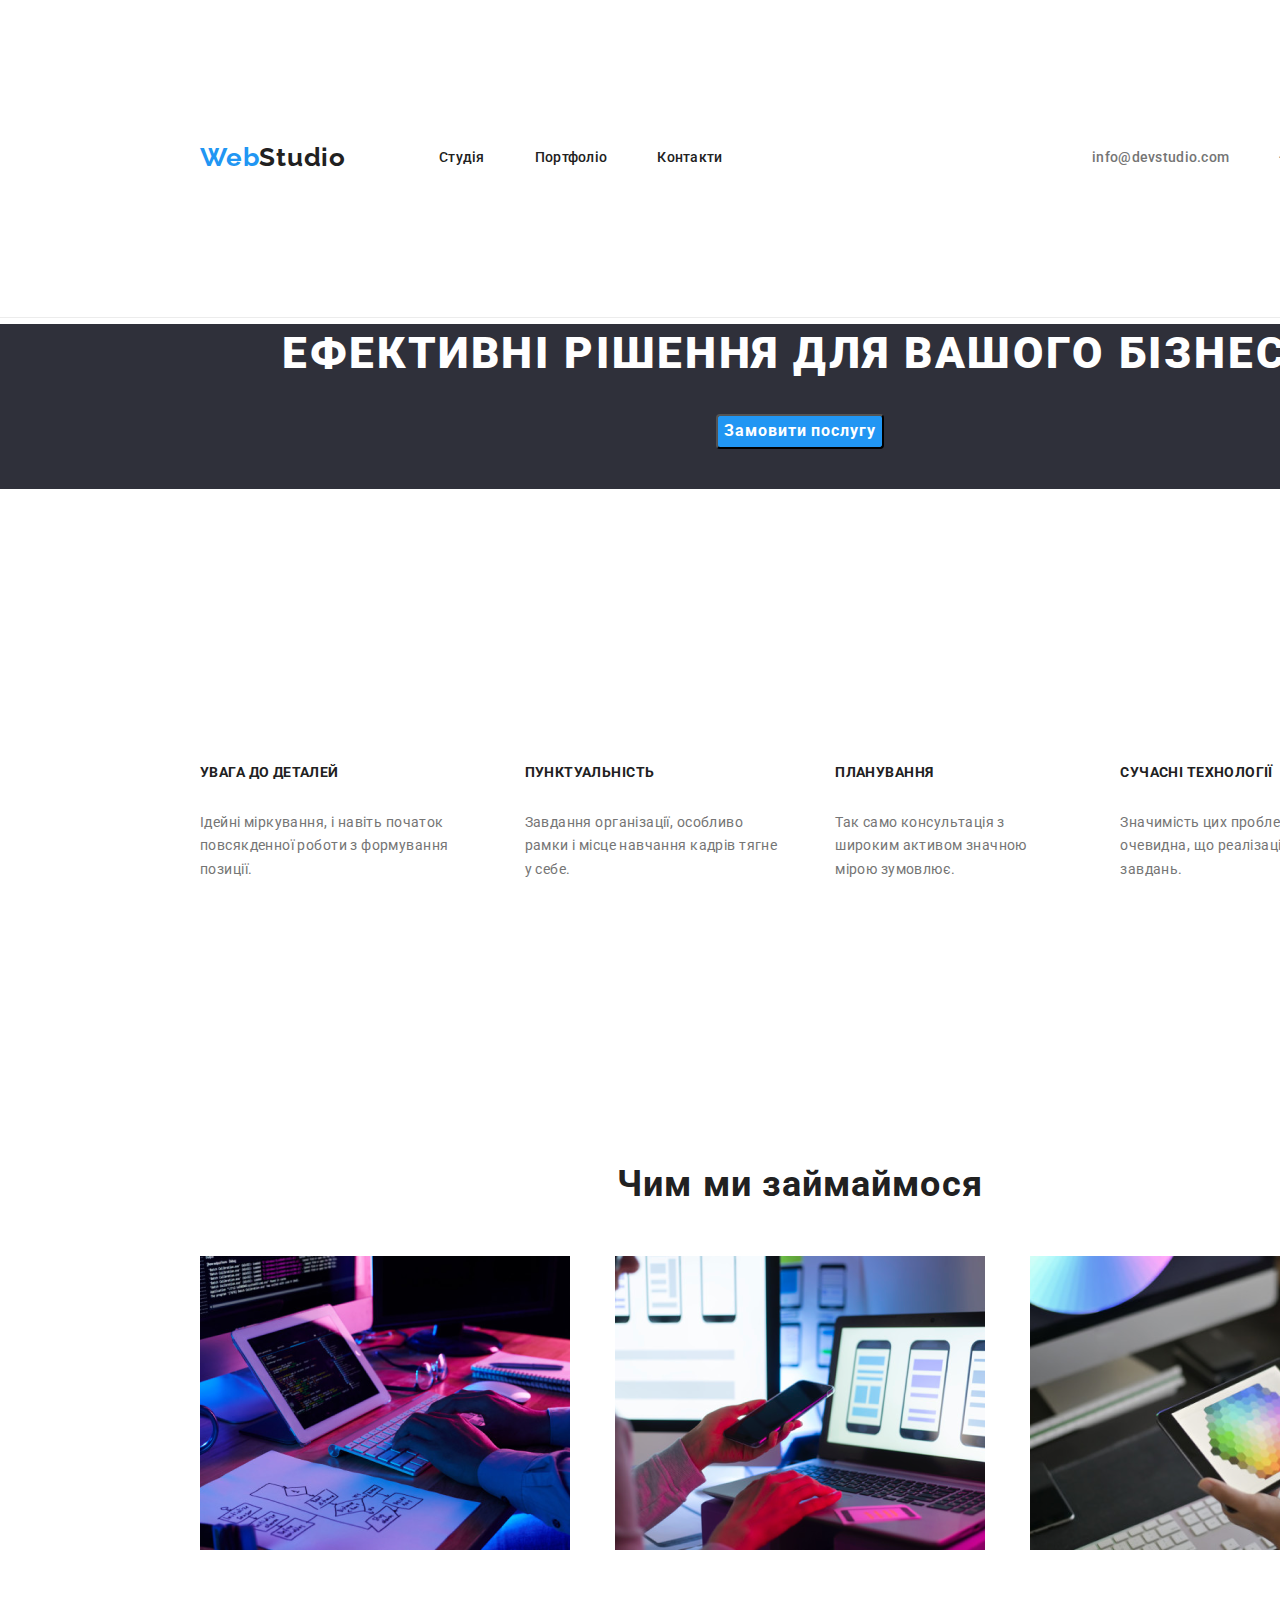
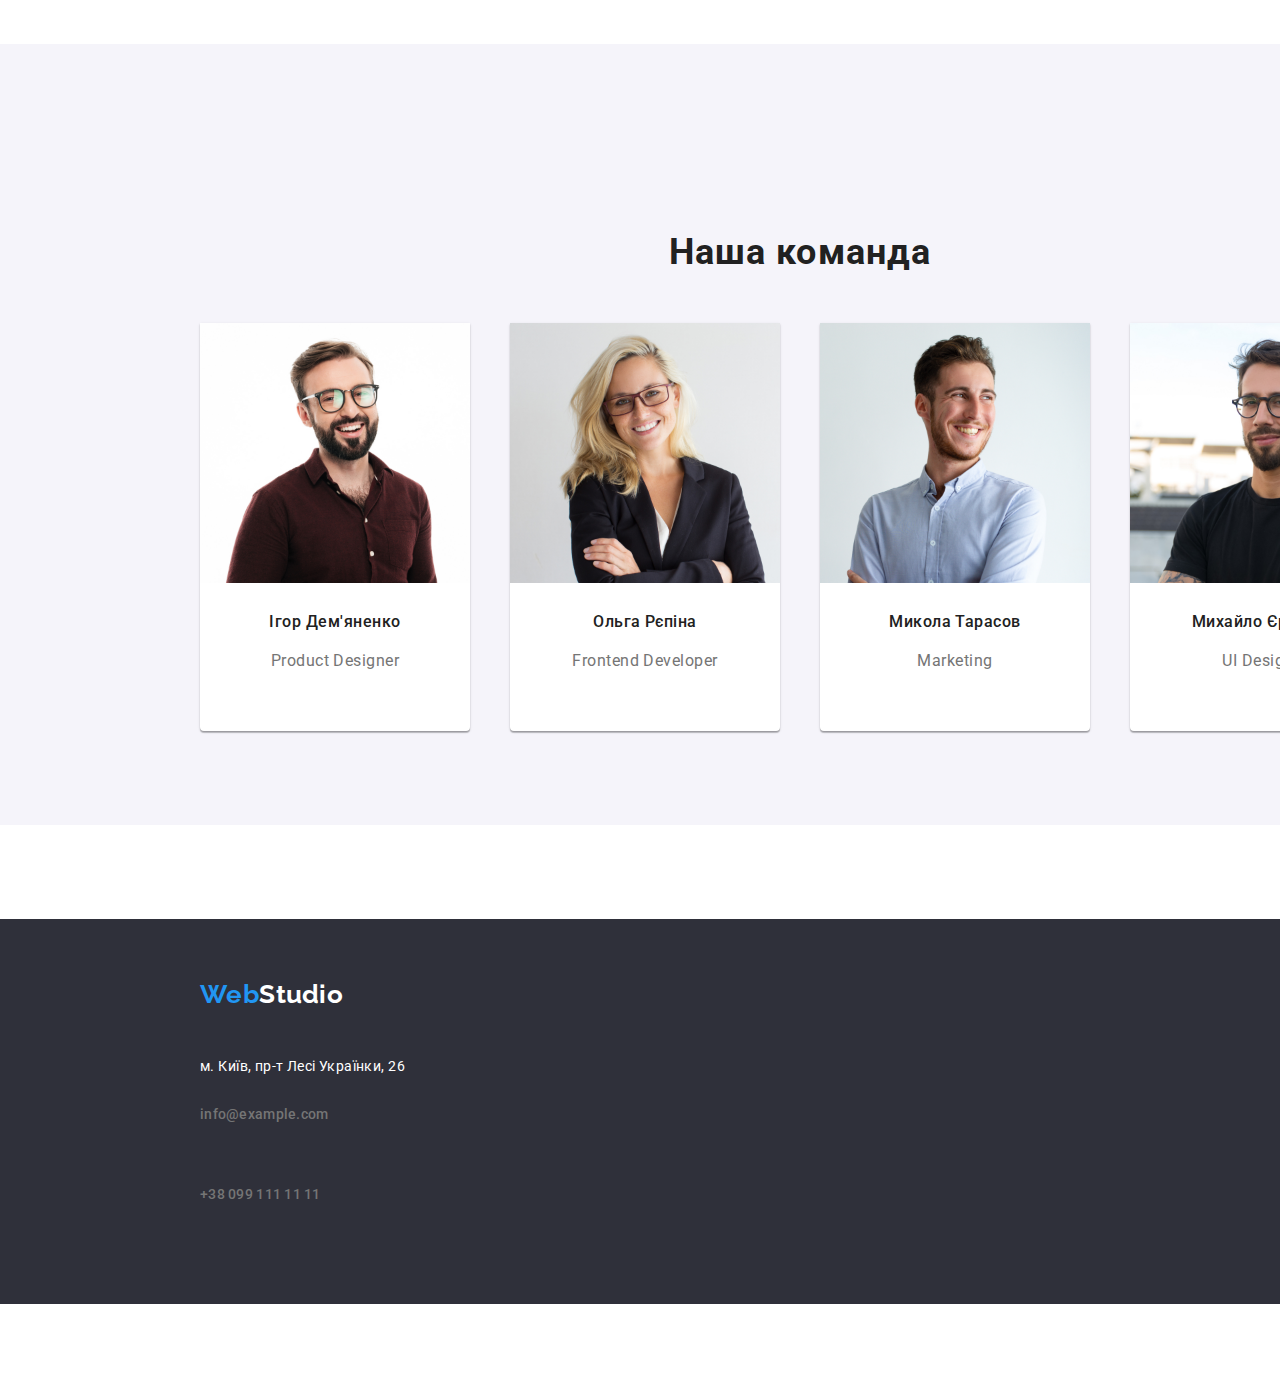
==== index.html @ 3d945867 "hw-3" ====
<!DOCTYPE html>
<html lang="uk">
<head>
    <meta charset="UTF-8">
    <meta http-equiv="X-UA-Compatible" content="IE=edge">
    <meta name="viewport" content="width=device-width, initial-scale=1.0">
    <title>WebStudio</title>
    <link rel="preconnect" href="https://fonts.googleapis.com">
    <link rel="preconnect" href="https://fonts.gstatic.com" crossorigin>
    <link href="https://fonts.googleapis.com/css2?family=Raleway:wght@700&family=Roboto:wght@400;500;700;900&display=swap"
        rel="stylesheet">
        <link rel="stylesheet" href="https://cdn.jsdelivr.net/npm/modern-normalize@1.1.0/modern-normalize.min.css">
    <link rel="stylesheet" href="./styles/styles.css" />
</head>
<body>
    <!--header-->
    <header class="page-header">
        <div class="container page-header-container">
            <nav class="header-nav">
                <a class="logo link" href="./index.html"><span class="logo-web">Web</span><span class="logo-studio">Studio</span></a>
                <ul class="menu list">
                    <li class="menu-item">
                        <a class="menu-link link" href="./index.html">Студія</a>
                    </li>
                    <li class="menu-item">
                        <a class="menu-link link" href="./portfolio.html">Портфоліо</a>
                    </li>
                    <li class="menu-item">
                        <a class="menu-link link" href="#">Контакти</a>
                    </li>
                </ul>
            </nav>
                <div>
                    <ul class="menu list">
                        <li class="menu-item">
                            <a class="contact-mail menu-link link" href="mailto:info@devstudio.com">info@devstudio.com</a>
                        </li>
                        <li class="menu-item">
                            <a class="contact-number menu-link link" href="tel+380961111111">+38 096 111 11 11</a>
                        </li>
                    </ul>
                </div>
        </div>   
    </header> 
    <!--main-->
    <main>
        <!--Замовити послугу-->
        <section class="hero">
            <h1 class="hero-title">
                Ефективні рішення для вашого бізнесу
            </h1>
            <button class="modal-open-btn" type="button">Замовити послугу</button>
        </section>
    <!--Особливості-->
    <section class="section">
        <div class="container">
            <ul class="menu list">
            <li class="menu-item">
                <h2 class="section-title">УВАГА ДО ДЕТАЛЕЙ</h2>
                <p class="paragraph">Ідейні міркування, і навіть початок повсякденної роботи з формування позиції.</p>
            </li>
            <li class="menu-item">
                <h2 class="section-title">ПУНКТУАЛЬНІСТЬ</h2>
                <p class="paragraph">Завдання організації, особливо рамки і місце навчання кадрів тягне у себе.</p>
            </li>
            <li class="menu-item">
                <h2 class="section-title">ПЛАНУВАННЯ</h2>
                <p class="paragraph">Так само консультація з широким активом значною мірою зумовлює.</p>
            </li>
            <li class="menu-item">
                <h2 class="section-title">СУЧАСНІ ТЕХНОЛОГІЇ</h2>
                <p class="paragraph">Значимість цих проблем настільки очевидна, що реалізація планових завдань.</p>
            </li>
        </ul>
    </div>
    </section>
    <!--Чим ми займаймося-->
    <section class="section">
        <div class="container main-container">
            <h3 class="section-title-item">Чим ми займаймося</h3>
        <ul class="menu list image-list">
            <li class="menu-item"><img src="./images/box_1.png" alt="photo1" width="370"></li>
            <li class="menu-item"><img src="./images/box_2.png" alt="photo2" width="370"></li>
            <li class="menu-item"><img src="./images/box_3.png" alt="photo3" width="370"></li>
        </ul>
        </div>
    </section>
    <!--Наша команда-->
    <section class="section employees">
        <div class="container main-container ">
            <h3 class="section-title-item">Наша команда</h3>
            <ul class="menu list workers-list">
                <li class="menu-item">
                    <div class="card" width="270" height="368">
                        <img src="./images/img.jpg" alt="Ігор Дем'яненко" width="270">
                        <h4 class="main-title">Ігор Дем'яненко</h4>
                        <p class="paragraph-title">Product Designer</p>
                    </div>
                    
                </li>
                <li class="menu-item">
                    <div class="card" width="270" height="368">
                        <img src="./images/img-2.jpg" alt="Ольга Рєпіна" width="270">
                    <h4 class="main-title">Ольга Рєпіна</h4>
                    <p class="paragraph-title">Frontend Developer</p>
                    </div>
                </li>
                <li class="menu-item">
                    <div class="card" width="270" height="368">
                        <img src="./images/img-3.jpg" alt="Микола Тарасов" width="270">
                        <h4 class="main-title">Микола Тарасов</h4>
                        <p class="paragraph-title">Marketing</p>
                    </div>
                </li>
                <li class="menu-item">
                    <div class="card" width="270" height="368">
                        <img src="./images/img-4.jpg" alt="Михайло Єрмаков" width="270">
                        <h4 class="main-title">Михайло Єрмаков</h4>
                        <p class="paragraph-title">UI Designer</p>
                    </div>
                </li>
            </ul>
        </div> 
    </section>
</main>   
<!--footer-->
<footer class="page-footer">
    <div class="container page-footer-container">
        <nav class="footer-nav">
            <a class="link" href="./index.html"><span class="logo-web">Web</span><span class="logo-studio-footer">Studio</span></a>   
        </nav>
        <!--адресса-->
        <address>
            <div class="address">
                <ul class="menu list wrap-items">
                    <li class="menu-item"><a class="contact-nav menu-link link"
                            href="https://www.google.com/maps/dir//Lesi+Ukrainky+Blvd,+26,+Kyiv,+Ukraine,+02000/@50.4265947,30.5380962,19.89z/data=!4m9!4m8!1m0!1m5!1m1!1s0x40d4cf0e033ecbe9:0x57a4dffefec77da0!2m2!1d30.5383858!2d50.4265807!3e0">м.
                            Київ, пр-т Лесі Українки, 26</a></li>
                    <li class="menu-item"><a class="contact-mail menu-link link" href="mailto:info@example.com">info@example.com</a>
                    </li>
                    <li class="menu-item"><a class="contact-number menu-link link" href="tel:+380991111111">+38 099 111 11 11</a></li>
                </ul>
            </div>
        </address>
    </div>
</footer>
</body>
</html>
---- styles/styles.css ----
:root {
    --primary-font: 'Roboto', sans-serif;
    --secondary-font: 'Raleway', sans-serif;
    --text-color-theme-dark: #ffffff;
    --text-color-theme-light: #212121;
    --accent-color--:#2196F3;
}

h1,
h2,
h3,
h4,
h5,
h6,
p {
margin-top: 0;
margin-bottom: 0;
}

ul,
ol {
margin-top: 0;
margin-bottom: 0;
padding-left: 0;
}

img {
display: block;
}

/* кнопка замовити послугу */

button {
cursor: pointer;
font-style: normal;
font-weight: 500;
font-size: 16px;
line-height: 1.62;
align-content: center;
}

body {
width: 1600px;
font-family: 'Roboto';
font-style: normal;
font-family: inherit;
letter-spacing: 0.03em;
color: #757575;
}

/* прибираємо булети і підкреслювання */
.link {
text-decoration: none;
list-style: none;
font-weight: 500;
font-size: 14px;
line-height: 1.14;
letter-spacing: 0.02em;
color: #212121;
}

.list {
font-family: 'Roboto';
font-style: normal;
padding: 0;
margin: 0;
list-style: none;
font-weight: 500;
font-size: 14px;
line-height: 1.14;
letter-spacing: 0.02em;
color: #212121;
}

.logo {
margin-right: 93px;
padding-top: 24px;
padding-bottom: 25px;

}

.logo-web {
font-family: 'Raleway';
font-weight: 700;
font-size: 26px;
line-height: 1.19;
letter-spacing: 0.03em;
color: #2196F3;
}

.logo-studio {
font-family: 'Raleway';
font-weight: 700;
font-size: 26px;
line-height: 1.19;
letter-spacing: 0.03em;
color: #212121;
}


/* header */
/*розмір вкладок у шапці */

.page-header {
background-color: #ffffff;
border-bottom: 1px solid #ECECEC;;
}

.page-header-container {
display: flex;
align-items: center;
justify-content: space-between;
padding-top: 24px;
padding-bottom: 25px;
}

.header-nav {
display: flex;
align-items: center;

}
.menu {
display: flex;
column-gap: 50px;

}

.menu list {
font-size: 14px;
line-height: 1.14;
letter-spacing: 0.02em;
color: #212121;
}

.menu-link:hover,
.menu-link:focus {
color: var(--accent-color--);
}


.contact-mail {
font-family: 'Roboto';
font-style: normal;
font-weight: 500;
font-size: 14px;
line-height: 1.14;
letter-spacing: 0.02em;
color:#757575;
padding-top: 32px;
padding-bottom: 32px;
}

.contact-number {
font-family: 'Roboto';
font-style: normal;
font-weight: 500;
font-size: 14px;
line-height: 1.14;
letter-spacing: 0.02em;
color: #757575;
padding-top: 32px;
padding-bottom: 32px;
}

.contact-mail:hover,
.contact-mail:focus {
color: var(--accent-color--);
}

.contact-number:hover,
.contact-number:focus {
color: var(--accent-color--);
}

/* main */

.hero {
margin-top: 6px;
margin-bottom: 88px;
text-align: center;
background-color: #2F303A;
color: #ffffff;
}

.hero-title {
font-family: 'Roboto', sans-serif;
font-weight: 900;
font-size: 44px;
line-height: 1.36;
text-align: center;
letter-spacing: 0.06em;
text-transform: uppercase;
color: #ffffff;
}

.modal-open-btn {
margin-top: 30px;
margin-bottom: 40px;
font-family: 'Roboto';
font-weight: 700;
font-size: 16px;
line-height: 1.8;
align-items: center;
text-align: center;
letter-spacing: 0.06em;
border-radius: 4px;
background-color:#2196F3;
color: #ffffff;
}

.modal-open-btn:hover,
.modal-open-btn:focus {
cursor: pointer;
background-color:#ffffff;
color: #2196F3;
}

/* наші особливості */
.section {
background-color: #ffffff;
margin-bottom: 94px;
padding-top: 94px;
flex-basis: calc((100% - 90px)/4);
}


.container {
width: 1200px;
margin-top: 94px;
margin-bottom: 94px;
padding-left: 0;
padding-right: 0;
margin-left: auto;
margin-right: auto;
}

/* заголовки до списку особливостей */

.section-title {
font-family: 'Roboto';
font-style: normal;
font-weight: 700;
font-size: 14px;
line-height: 1.14;
letter-spacing: 0.03em;
text-transform: uppercase;
color: #212121;
}

.main-container {
column-gap: 30px;
margin-left: auto;
margin-right: auto;
padding-left: 0;
padding-right: 0;
flex-basis: calc((100% - 60px)/2);
}

.employees {
background-color: #F5F4FA;
}

.card {
background-color: #ffffff;
margin-top: auto;
margin-bottom: 94px;
box-shadow: 0px 1px 3px rgba(0, 0, 0, 0.12),
0px 1px 1px rgba(0, 0, 0, 0.14), 
0px 2px 1px rgba(0, 0, 0, 0.2);
border-radius: 0px 0px 4px 4px;
}

.section-title-item {
font-family: 'Roboto';
font-style: normal;
font-weight: 700;
font-size: 36px;
line-height: 1.16;
text-align: center;
letter-spacing: 0.03em;
color: #212121;
margin-left: auto;
margin-right: auto;
margin-bottom: 50px;
}

.image-list {
justify-content: space-between;
column-gap: 30px;
margin-left: auto;
margin-right: auto;
}

/*  .section-block {
background-color: #F5F4FA;
display: flex;
text-align: center;
margin-bottom: 94px;
padding-top: 0%;
padding-bottom: 0;
}  */

.workers-list {
column-gap: 30px;
justify-content: space-between;
margin-left: auto;
margin-right: auto;
flex-basis: calc((100% - 90px)/4);
}


/*наша группа

.section-group-item {
font-family: 'Roboto';
font-style: normal;
font-weight: 700;
font-size: 36px;
line-height: 1.16;
text-align: center;
letter-spacing: 0.03em;
color: #212121;
margin-left: auto;
margin-right: auto;
margin-bottom: 50px;
padding-top: 0;
padding-bottom: 0;
}*/



.paragraph {
font-family: 'Roboto';
font-style: normal;
font-weight: 400;
font-size: 14px;
line-height: 1.7;
letter-spacing: 0.03em;
color: #757575;
}


.menu list {
font-family: 'Roboto';
font-weight: 700;
font-size: 14px;
line-height: 1.14;
letter-spacing: 0.03em;
text-transform: uppercase;
color: #212121;
}

.menu-item {
font-family: 'Roboto';
display: flex;
flex-wrap: wrap;
gap: 30px;
list-style: none;
}


.main-title {
font-family: 'Roboto';
font-style: normal;
font-weight: 500;
font-size: 16px;
line-height: 1.18;
letter-spacing: 0.03em;
color: #212121;
text-align: center;
margin-top: 30px;
margin-bottom: 10px;
}

.paragraph-title {
font-family: 'Roboto';
font-style: normal;
font-weight: 400;
font-size: 16px;
line-height: 1.18;
letter-spacing: 0.03em;
color: #757575;
text-align: center;
margin-top: 10px;
margin-bottom: 30px;
padding-top: 10px;
padding-bottom: 30px;
}

/*footer*/
/*розмір для адресси студії*/
.contact-nav {
font-family: 'Roboto';
font-style: normal;
font-weight: 400;
font-size: 14px;
line-height: 1.14;
letter-spacing: 0.03em;
color: #ffffff;
}

/*кнопки на странице портфоліо */
/*filters*/

.headup_hover {
font-family: 'Roboto';
font-size: 16px;
border-radius: 4px;
font-weight: 500;
line-height: 1.62;
letter-spacing: 0.02em;
color: #212121;
background-color:#F5F4FA;
}

.headup_hover:hover,
.headup_hover:focus {
cursor: pointer;
background-color:#2196F3;
color: #ffffff;
}

.section-filters {
width: 1200px;
margin-left: auto;
margin-right: auto;
}

.projects {
display: flex;
flex-wrap: wrap;
justify-content: center;
gap: 30px;
padding: 0;
margin-left: auto;
margin-right: auto;
flex-basis: calc((100% - 60px)/3);   
}

.card-portfolio {
background-color: #ffffff;
border: 1px solid #EEEEEE;
margin-top: 0px;
margin-bottom: 30px;
padding-top: 0;
padding-bottom: 0;
}



.button {
gap: 8px;
margin-top: 89px;
margin-bottom: 50px;
margin-left: auto;
margin-right: auto;
display: flex;
justify-content: center;
}

.group {
margin-top: auto;
margin-bottom: auto;
margin-left: auto;
margin-right: auto;
}

.section-title-portfolio {
font-weight: 700;
font-size: 18px;
line-height: 2;
letter-spacing: 0.06em;
color: #212121;
margin-top: 20px;
margin-bottom: 4px;
margin-left: 24px;
margin-right: 24px;
}

.paragraph-portfolio {
font-weight: 400;
font-size: 16px;
line-height: 1.88;
letter-spacing: 0.03em;
color: #757575;
margin-top: 4px;
margin-bottom: 20px;
margin-left: 24px;
margin-right: 24px;
}

.page-footer {
background-color: #2F303A;
}

.page-footer-container {
display: flex;
flex-wrap: wrap;
}

.footer-nav {
width: 1600px;
align-items: center; 
margin-top: auto;
margin-bottom: auto;  
margin-top: 60px;
margin-bottom: 20px;
}

.logo-studio-footer {
font-family: 'Raleway';
font-style: normal;
font-weight: 700;
font-size: 26px;
line-height: 1.19;
color: #ffffff;
}

.address {
margin-top: 20px;
margin-bottom: 60px;
margin-left: auto;
margin-right: auto;
}

.wrap-items {
flex-direction: column;
margin-top: 20px;
margin-bottom: 60px;
padding-top: 9px;
padding-bottom: 9px;
}
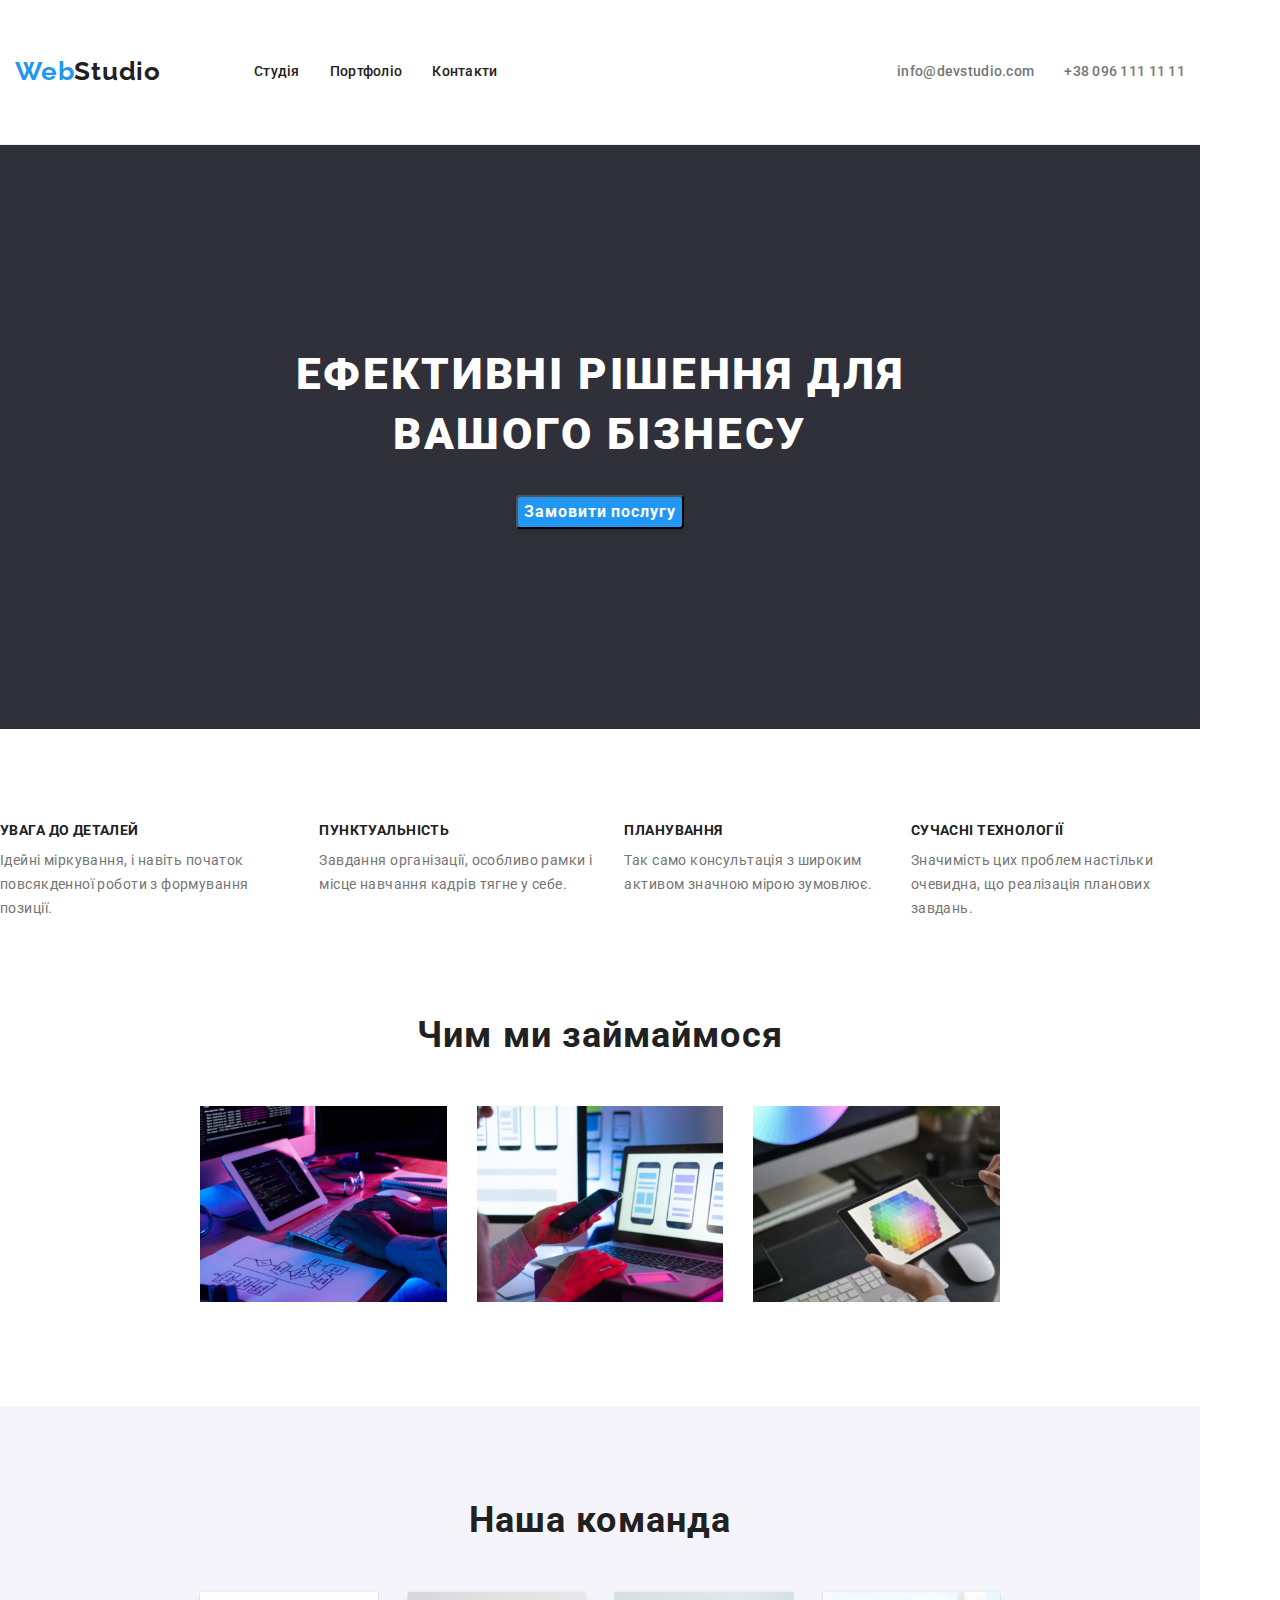
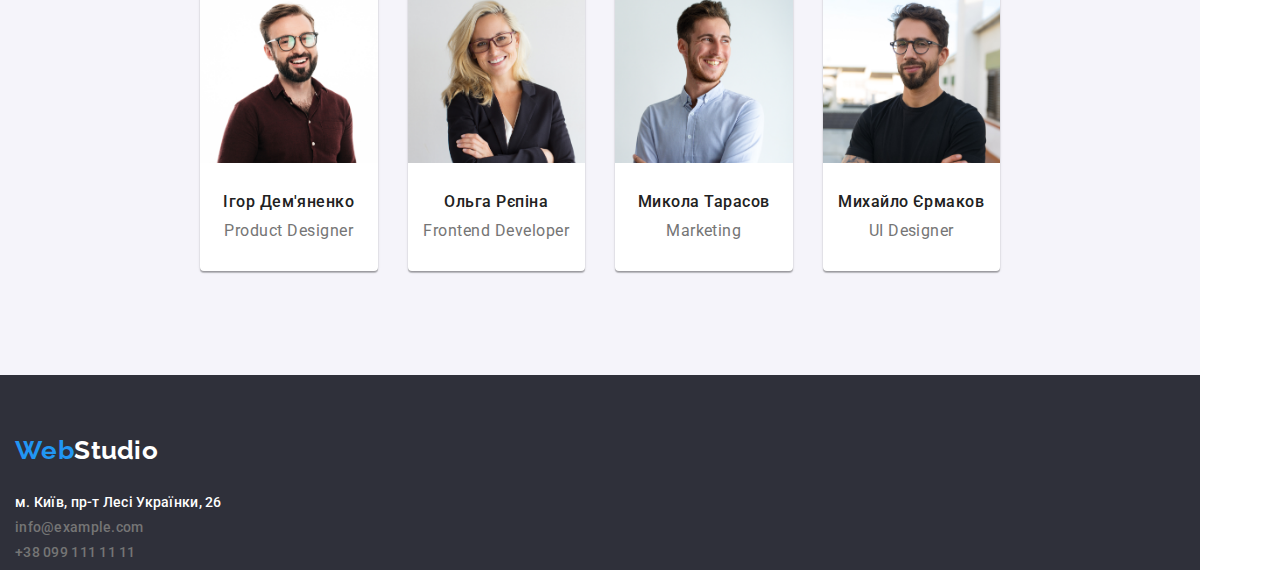
==== commit 8f16926b: "hw3 updated" ====
--- a/index.html
+++ b/index.html
@@ -1,5 +1,6 @@
 <!DOCTYPE html>
 <html lang="uk">
+
 <head>
     <meta charset="UTF-8">
     <meta http-equiv="X-UA-Compatible" content="IE=edge">
@@ -7,17 +8,20 @@
     <title>WebStudio</title>
     <link rel="preconnect" href="https://fonts.googleapis.com">
     <link rel="preconnect" href="https://fonts.gstatic.com" crossorigin>
-    <link href="https://fonts.googleapis.com/css2?family=Raleway:wght@700&family=Roboto:wght@400;500;700;900&display=swap"
+    <link
+        href="https://fonts.googleapis.com/css2?family=Raleway:wght@700&family=Roboto:wght@400;500;700;900&display=swap"
         rel="stylesheet">
-        <link rel="stylesheet" href="https://cdn.jsdelivr.net/npm/modern-normalize@1.1.0/modern-normalize.min.css">
+    <link rel="stylesheet" href="https://cdn.jsdelivr.net/npm/modern-normalize@1.1.0/modern-normalize.min.css">
     <link rel="stylesheet" href="./styles/styles.css" />
 </head>
+
 <body>
     <!--header-->
     <header class="page-header">
         <div class="container page-header-container">
             <nav class="header-nav">
-                <a class="logo link" href="./index.html"><span class="logo-web">Web</span><span class="logo-studio">Studio</span></a>
+                <a class="logo link" href="./index.html"><span class="logo-web">Web</span><span
+                        class="logo-studio">Studio</span></a>
                 <ul class="menu list">
                     <li class="menu-item">
                         <a class="menu-link link" href="./index.html">Студія</a>
@@ -30,119 +34,112 @@
                     </li>
                 </ul>
             </nav>
-                <div>
-                    <ul class="menu list">
-                        <li class="menu-item">
-                            <a class="contact-mail menu-link link" href="mailto:info@devstudio.com">info@devstudio.com</a>
-                        </li>
-                        <li class="menu-item">
-                            <a class="contact-number menu-link link" href="tel+380961111111">+38 096 111 11 11</a>
-                        </li>
-                    </ul>
-                </div>
-        </div>   
-    </header> 
+            <div>
+                <ul class="menu list">
+                    <li class="menu-item">
+                        <a class="contact-mail menu-link link" href="mailto:info@devstudio.com">info@devstudio.com</a>
+                    </li>
+                    <li class="menu-item">
+                        <a class="contact-number menu-link link" href="tel+380961111111">+38 096 111 11 11</a>
+                    </li>
+                </ul>
+            </div>
+        </div>
+    </header>
     <!--main-->
     <main>
         <!--Замовити послугу-->
         <section class="hero">
             <h1 class="hero-title">
-                Ефективні рішення для вашого бізнесу
+                Ефективні рішення для<br> вашого бізнесу
             </h1>
             <button class="modal-open-btn" type="button">Замовити послугу</button>
         </section>
-    <!--Особливості-->
-    <section class="section">
-        <div class="container">
-            <ul class="menu list">
-            <li class="menu-item">
-                <h2 class="section-title">УВАГА ДО ДЕТАЛЕЙ</h2>
-                <p class="paragraph">Ідейні міркування, і навіть початок повсякденної роботи з формування позиції.</p>
-            </li>
-            <li class="menu-item">
-                <h2 class="section-title">ПУНКТУАЛЬНІСТЬ</h2>
-                <p class="paragraph">Завдання організації, особливо рамки і місце навчання кадрів тягне у себе.</p>
-            </li>
-            <li class="menu-item">
-                <h2 class="section-title">ПЛАНУВАННЯ</h2>
-                <p class="paragraph">Так само консультація з широким активом значною мірою зумовлює.</p>
-            </li>
-            <li class="menu-item">
-                <h2 class="section-title">СУЧАСНІ ТЕХНОЛОГІЇ</h2>
-                <p class="paragraph">Значимість цих проблем настільки очевидна, що реалізація планових завдань.</p>
-            </li>
-        </ul>
-    </div>
-    </section>
-    <!--Чим ми займаймося-->
-    <section class="section">
-        <div class="container main-container">
-            <h3 class="section-title-item">Чим ми займаймося</h3>
-        <ul class="menu list image-list">
-            <li class="menu-item"><img src="./images/box_1.png" alt="photo1" width="370"></li>
-            <li class="menu-item"><img src="./images/box_2.png" alt="photo2" width="370"></li>
-            <li class="menu-item"><img src="./images/box_3.png" alt="photo3" width="370"></li>
-        </ul>
-        </div>
-    </section>
-    <!--Наша команда-->
-    <section class="section employees">
-        <div class="container main-container ">
-            <h3 class="section-title-item">Наша команда</h3>
-            <ul class="menu list workers-list">
-                <li class="menu-item">
-                    <div class="card" width="270" height="368">
-                        <img src="./images/img.jpg" alt="Ігор Дем'яненко" width="270">
-                        <h4 class="main-title">Ігор Дем'яненко</h4>
-                        <p class="paragraph-title">Product Designer</p>
-                    </div>
-                    
-                </li>
-                <li class="menu-item">
-                    <div class="card" width="270" height="368">
-                        <img src="./images/img-2.jpg" alt="Ольга Рєпіна" width="270">
-                    <h4 class="main-title">Ольга Рєпіна</h4>
-                    <p class="paragraph-title">Frontend Developer</p>
-                    </div>
-                </li>
-                <li class="menu-item">
-                    <div class="card" width="270" height="368">
-                        <img src="./images/img-3.jpg" alt="Микола Тарасов" width="270">
-                        <h4 class="main-title">Микола Тарасов</h4>
-                        <p class="paragraph-title">Marketing</p>
-                    </div>
-                </li>
-                <li class="menu-item">
-                    <div class="card" width="270" height="368">
-                        <img src="./images/img-4.jpg" alt="Михайло Єрмаков" width="270">
-                        <h4 class="main-title">Михайло Єрмаков</h4>
-                        <p class="paragraph-title">UI Designer</p>
-                    </div>
-                </li>
-            </ul>
-        </div> 
-    </section>
-</main>   
-<!--footer-->
-<footer class="page-footer">
-    <div class="container page-footer-container">
-        <nav class="footer-nav">
-            <a class="link" href="./index.html"><span class="logo-web">Web</span><span class="logo-studio-footer">Studio</span></a>   
-        </nav>
-        <!--адресса-->
-        <address>
-            <div class="address">
-                <ul class="menu list wrap-items">
-                    <li class="menu-item"><a class="contact-nav menu-link link"
-                            href="https://www.google.com/maps/dir//Lesi+Ukrainky+Blvd,+26,+Kyiv,+Ukraine,+02000/@50.4265947,30.5380962,19.89z/data=!4m9!4m8!1m0!1m5!1m1!1s0x40d4cf0e033ecbe9:0x57a4dffefec77da0!2m2!1d30.5383858!2d50.4265807!3e0">м.
-                            Київ, пр-т Лесі Українки, 26</a></li>
-                    <li class="menu-item"><a class="contact-mail menu-link link" href="mailto:info@example.com">info@example.com</a>
+        <!--Особливості-->
+        <section class="section features">
+                <ul class="menu list">
+                    <li class="menu-item">
+                        <h2 class="section-title">УВАГА ДО ДЕТАЛЕЙ</h2>
+                        <p class="paragraph">Ідейні міркування, і навіть початок повсякденної роботи з формування
+                            позиції.</p>
                     </li>
-                    <li class="menu-item"><a class="contact-number menu-link link" href="tel:+380991111111">+38 099 111 11 11</a></li>
+                    <li class="menu-item">
+                        <h2 class="section-title">ПУНКТУАЛЬНІСТЬ</h2>
+                        <p class="paragraph">Завдання організації, особливо рамки і місце навчання кадрів тягне у себе.
+                        </p>
+                    </li>
+                    <li class="menu-item">
+                        <h2 class="section-title">ПЛАНУВАННЯ</h2>
+                        <p class="paragraph">Так само консультація з широким активом значною мірою зумовлює.</p>
+                    </li>
+                    <li class="menu-item">
+                        <h2 class="section-title">СУЧАСНІ ТЕХНОЛОГІЇ</h2>
+                        <p class="paragraph">Значимість цих проблем настільки очевидна, що реалізація планових завдань.
+                        </p>
+                    </li>
+                </ul>
+        </section>
+        <!--Чим ми займаймося-->
+        <section class="section">
+            <div class="container main-container">
+                <h3 class="section-title-item">Чим ми займаймося</h3>
+                <ul class="menu list image-list">
+                    <li class="menu-item"><img src="./images/box_1.png" alt="photo1" width="370"></li>
+                    <li class="menu-item"><img src="./images/box_2.png" alt="photo2" width="370"></li>
+                    <li class="menu-item"><img src="./images/box_3.png" alt="photo3" width="370"></li>
                 </ul>
             </div>
-        </address>
-    </div>
-</footer>
+        </section>
+        <!--Наша команда-->
+        <section class="section employees">
+            <div class="container main-container ">
+                <h3 class="section-title-item">Наша команда</h3>
+                <ul class="menu list workers-list">
+                    <li class="menu-item">
+                            <img src="./images/img.jpg" alt="Ігор Дем'яненко" width="270">
+                            <h4 class="main-title">Ігор Дем'яненко</h4>
+                            <p class="paragraph-title">Product Designer</p>
+                    </li>
+                    <li class="menu-item">
+                            <img src="./images/img-2.jpg" alt="Ольга Рєпіна" width="270">
+                            <h4 class="main-title">Ольга Рєпіна</h4>
+                            <p class="paragraph-title">Frontend Developer</p>
+                    </li>
+                    <li class="menu-item">
+                            <img src="./images/img-3.jpg" alt="Микола Тарасов" width="270">
+                            <h4 class="main-title">Микола Тарасов</h4>
+                            <p class="paragraph-title">Marketing</p>
+                    </li>
+                    <li class="menu-item">
+                            <img src="./images/img-4.jpg" alt="Михайло Єрмаков" width="270">
+                            <h4 class="main-title">Михайло Єрмаков</h4>
+                            <p class="paragraph-title">UI Designer</p>
+                    </li>
+                </ul>
+            </div>
+        </section>
+    </main>
+    <!--footer-->
+    <footer class="page-footer">
+        <div class="container page-footer-container">
+            <div class="footer-nav">
+                <a class="link" href="./index.html"><span class="logo-web">Web</span><span
+                        class="logo-studio-footer">Studio</span></a>
+                </div>
+            <!--адресса-->
+            <address>
+                    <ul class="contact-panel">
+                        <li class="contact-list"><a class="contact-nav menu-link hyperlink-address"
+                                href="https://www.google.com/maps/dir//Lesi+Ukrainky+Blvd,+26,+Kyiv,+Ukraine,+02000/@50.4265947,30.5380962,19.89z/data=!4m9!4m8!1m0!1m5!1m1!1s0x40d4cf0e033ecbe9:0x57a4dffefec77da0!2m2!1d30.5383858!2d50.4265807!3e0">м.
+                                Київ, пр-т Лесі Українки, 26</a></li>
+                        <li class="contact-list"><a class="contact-mail  menu-link hyperlink"
+                                href="mailto:info@example.com">info@example.com</a>
+                        </li>
+                        <li class="contact-list"><a class="contact-number menu-link hyperlink" href="tel:+380991111111">+38 099
+                                111 11 11</a></li>
+                    </ul>
+            </address>
+        </div>
+    </footer>
 </body>
 </html>--- a/styles/styles.css
+++ b/styles/styles.css
@@ -1,9 +1,9 @@
 :root {
-    --primary-font: 'Roboto', sans-serif;
-    --secondary-font: 'Raleway', sans-serif;
-    --text-color-theme-dark: #ffffff;
-    --text-color-theme-light: #212121;
-    --accent-color--:#2196F3;
+--primary-font: 'Roboto', sans-serif;
+--secondary-font: 'Raleway', sans-serif;
+--text-color-theme-dark: #ffffff;
+--text-color-theme-light: #212121;
+--accent-color--: #2196F3;
 }
 
 h1,
@@ -22,10 +22,15 @@
 margin-top: 0;
 margin-bottom: 0;
 padding-left: 0;
+padding-bottom: 0;
+list-style: none;
 }
 
 img {
 display: block;
+max-width: 100%;
+height: auto;
+padding-bottom: 0;
 }
 
 /* кнопка замовити послугу */
@@ -40,10 +45,9 @@
 }
 
 body {
-width: 1600px;
-font-family: 'Roboto';
-font-style: normal;
-font-family: inherit;
+width: 1200px;
+font-family: 'Roboto', sans-serif;
+font-style: normal;
 letter-spacing: 0.03em;
 color: #757575;
 }
@@ -57,10 +61,11 @@
 line-height: 1.14;
 letter-spacing: 0.02em;
 color: #212121;
+padding-top: 32px;
+padding-bottom: 32px;
 }
 
 .list {
-font-family: 'Roboto';
 font-style: normal;
 padding: 0;
 margin: 0;
@@ -102,26 +107,28 @@
 /*розмір вкладок у шапці */
 
 .page-header {
+width: 100%;
 background-color: #ffffff;
-border-bottom: 1px solid #ECECEC;;
+border-bottom: 1px solid #ECECEC;
 }
 
 .page-header-container {
+max-width: 1200px;
 display: flex;
 align-items: center;
 justify-content: space-between;
-padding-top: 24px;
-padding-bottom: 25px;
+margin-top: 32px;
+margin-bottom: 32px;
 }
 
 .header-nav {
 display: flex;
 align-items: center;
-
-}
+}
+
 .menu {
 display: flex;
-column-gap: 50px;
+column-gap: 30px;
 
 }
 
@@ -135,23 +142,23 @@
 .menu-link:hover,
 .menu-link:focus {
 color: var(--accent-color--);
-}
-
-
-.contact-mail {
-font-family: 'Roboto';
-font-style: normal;
-font-weight: 500;
-font-size: 14px;
-line-height: 1.14;
-letter-spacing: 0.02em;
-color:#757575;
 padding-top: 32px;
 padding-bottom: 32px;
 }
 
+
+.contact-mail {
+font-style: normal;
+font-weight: 500;
+font-size: 14px;
+line-height: 1.14;
+letter-spacing: 0.02em;
+color: #757575;
+padding-top: 32px;
+padding-bottom: 32px;
+}
+
 .contact-number {
-font-family: 'Roboto';
 font-style: normal;
 font-weight: 500;
 font-size: 14px;
@@ -175,15 +182,17 @@
 /* main */
 
 .hero {
-margin-top: 6px;
-margin-bottom: 88px;
+padding-top: 200px;
+padding-bottom: 200px;
 text-align: center;
+align-items: center;
 background-color: #2F303A;
 color: #ffffff;
 }
 
 .hero-title {
-font-family: 'Roboto', sans-serif;
+max-width: 100%;
+margin-bottom: 30px;
 font-weight: 900;
 font-size: 44px;
 line-height: 1.36;
@@ -194,50 +203,51 @@
 }
 
 .modal-open-btn {
-margin-top: 30px;
-margin-bottom: 40px;
 font-family: 'Roboto';
 font-weight: 700;
 font-size: 16px;
 line-height: 1.8;
-align-items: center;
-text-align: center;
+display: flex;
+justify-content: center;
+margin-left: auto;
+margin-right: auto;
 letter-spacing: 0.06em;
 border-radius: 4px;
-background-color:#2196F3;
+background-color: #2196F3;
 color: #ffffff;
+box-shadow: 0px 4px 4px rgba(0, 0, 0, 0.15);
+border-radius: 4px;
 }
 
 .modal-open-btn:hover,
 .modal-open-btn:focus {
 cursor: pointer;
-background-color:#ffffff;
+background-color: #ffffff;
 color: #2196F3;
 }
 
 /* наші особливості */
 .section {
 background-color: #ffffff;
-margin-bottom: 94px;
 padding-top: 94px;
+}
+
+
+.container {
+max-width: 100%;
+padding-left: 15px;
+padding-right: 15px;
+}
+
+/* заголовки до списку особливостей */
+
+.features {
+column-gap: 30px;
 flex-basis: calc((100% - 90px)/4);
 }
 
 
-.container {
-width: 1200px;
-margin-top: 94px;
-margin-bottom: 94px;
-padding-left: 0;
-padding-right: 0;
-margin-left: auto;
-margin-right: auto;
-}
-
-/* заголовки до списку особливостей */
-
 .section-title {
-font-family: 'Roboto';
 font-style: normal;
 font-weight: 700;
 font-size: 14px;
@@ -245,14 +255,16 @@
 letter-spacing: 0.03em;
 text-transform: uppercase;
 color: #212121;
+margin-bottom: 10px;
 }
 
 .main-container {
 column-gap: 30px;
 margin-left: auto;
 margin-right: auto;
-padding-left: 0;
-padding-right: 0;
+padding-left: 200px;
+padding-right: 200px;
+padding-bottom: 10px;
 flex-basis: calc((100% - 60px)/2);
 }
 
@@ -260,15 +272,6 @@
 background-color: #F5F4FA;
 }
 
-.card {
-background-color: #ffffff;
-margin-top: auto;
-margin-bottom: 94px;
-box-shadow: 0px 1px 3px rgba(0, 0, 0, 0.12),
-0px 1px 1px rgba(0, 0, 0, 0.14), 
-0px 2px 1px rgba(0, 0, 0, 0.2);
-border-radius: 0px 0px 4px 4px;
-}
 
 .section-title-item {
 font-family: 'Roboto';
@@ -289,48 +292,23 @@
 column-gap: 30px;
 margin-left: auto;
 margin-right: auto;
-}
-
-/*  .section-block {
-background-color: #F5F4FA;
-display: flex;
-text-align: center;
 margin-bottom: 94px;
-padding-top: 0%;
-padding-bottom: 0;
-}  */
-
-.workers-list {
-column-gap: 30px;
-justify-content: space-between;
-margin-left: auto;
-margin-right: auto;
+}
+
+.workers-list li{
+margin-left: auto;
+margin-right: auto;
+margin-bottom: 94px;
 flex-basis: calc((100% - 90px)/4);
-}
-
-
-/*наша группа
-
-.section-group-item {
-font-family: 'Roboto';
-font-style: normal;
-font-weight: 700;
-font-size: 36px;
-line-height: 1.16;
-text-align: center;
-letter-spacing: 0.03em;
-color: #212121;
-margin-left: auto;
-margin-right: auto;
-margin-bottom: 50px;
-padding-top: 0;
-padding-bottom: 0;
-}*/
-
+background-color: #ffffff;
+box-shadow: 0px 1px 3px rgba(0, 0, 0, 0.12),
+0px 1px 1px rgba(0, 0, 0, 0.14),
+0px 2px 1px rgba(0, 0, 0, 0.2);
+border-radius: 0px 0px 4px 4px;
+}
 
 
 .paragraph {
-font-family: 'Roboto';
 font-style: normal;
 font-weight: 400;
 font-size: 14px;
@@ -341,7 +319,6 @@
 
 
 .menu list {
-font-family: 'Roboto';
 font-weight: 700;
 font-size: 14px;
 line-height: 1.14;
@@ -351,16 +328,16 @@
 }
 
 .menu-item {
-font-family: 'Roboto';
-display: flex;
-flex-wrap: wrap;
+display: block;
+justify-content: center;
 gap: 30px;
 list-style: none;
+max-width: 100%;
+margin-bottom: auto;
 }
 
 
 .main-title {
-font-family: 'Roboto';
 font-style: normal;
 font-weight: 500;
 font-size: 16px;
@@ -368,12 +345,11 @@
 letter-spacing: 0.03em;
 color: #212121;
 text-align: center;
-margin-top: 30px;
+padding-top: 30px;
 margin-bottom: 10px;
 }
 
 .paragraph-title {
-font-family: 'Roboto';
 font-style: normal;
 font-weight: 400;
 font-size: 16px;
@@ -381,22 +357,56 @@
 letter-spacing: 0.03em;
 color: #757575;
 text-align: center;
-margin-top: 10px;
-margin-bottom: 30px;
-padding-top: 10px;
 padding-bottom: 30px;
 }
 
 /*footer*/
 /*розмір для адресси студії*/
-.contact-nav {
-font-family: 'Roboto';
+
+.hyperlink {
+text-decoration: none;
+list-style: none;
+font-weight: 500;
+font-size: 14px;
+line-height: 1.14;
+letter-spacing: 0.02em;
+color: #757575;
+padding-top: 0;
+padding-bottom: 0;
+}
+
+.hyperlink-address {
+text-decoration: none;
+list-style: none;
+font-weight: 500;
+font-size: 14px;
+line-height: 1.14;
+letter-spacing: 0.02em;
+color: #ffffff;
+padding-top: 32px;
+padding-bottom: 32px;
+}
+
+.contact-panel:not(last-child) {
 font-style: normal;
 font-weight: 400;
 font-size: 14px;
 line-height: 1.14;
 letter-spacing: 0.03em;
-color: #ffffff;
+align-items: center;
+}
+
+.contact-list {
+text-decoration: none;
+list-style: none;
+font-weight: 500;
+font-size: 14px;
+line-height: 1.14;
+letter-spacing: 0.02em;
+margin-top: 9px;
+margin-bottom: 9px;
+padding-top: 0;
+padding-bottom: 0;
 }
 
 /*кнопки на странице портфоліо */
@@ -405,58 +415,65 @@
 .headup_hover {
 font-family: 'Roboto';
 font-size: 16px;
+font-weight: 500;
+line-height: 1.62;
+letter-spacing: 0.02em;
+color: #212121;
+background-color: #F5F4FA;
+box-shadow: 0px 2px 2px rgba(0, 0, 0, 0.12),
+0px 1px 2px rgba(0, 0, 0, 0.08),
+0px 3px 1px rgba(0, 0, 0, 0.1);
 border-radius: 4px;
-font-weight: 500;
-line-height: 1.62;
-letter-spacing: 0.02em;
-color: #212121;
-background-color:#F5F4FA;
 }
 
 .headup_hover:hover,
 .headup_hover:focus {
 cursor: pointer;
-background-color:#2196F3;
+background-color: #2196F3;
 color: #ffffff;
 }
 
+
+
+.section-portfolio {
+width: 100%;
+background-color: #ffffff;
+align-items: center;
+margin-left: auto;
+margin-right: auto;
+}
+
+.background {
+max-width: 1200px;
+background-color: #ffffff;
+}
+
 .section-filters {
-width: 1200px;
-margin-left: auto;
-margin-right: auto;
+width: 100%;
+display: block;
+column-gap: 30px;
+flex-basis: calc((100% - 60px)/3);
 }
 
 .projects {
 display: flex;
+justify-content: space-evenly;
 flex-wrap: wrap;
-justify-content: center;
 gap: 30px;
-padding: 0;
-margin-left: auto;
-margin-right: auto;
-flex-basis: calc((100% - 60px)/3);   
-}
-
-.card-portfolio {
-background-color: #ffffff;
-border: 1px solid #EEEEEE;
-margin-top: 0px;
-margin-bottom: 30px;
-padding-top: 0;
-padding-bottom: 0;
-}
-
+padding-bottom: 94px;
+flex-basis: calc((100% - 60px)/3);
+}
 
 
 .button {
 gap: 8px;
-margin-top: 89px;
 margin-bottom: 50px;
 margin-left: auto;
 margin-right: auto;
 display: flex;
 justify-content: center;
 }
+
 
 .group {
 margin-top: auto;
@@ -465,16 +482,38 @@
 margin-right: auto;
 }
 
+.project-text {
+border-left: 1px solid #EEEEEE;
+border-right: 1px solid #EEEEEE;
+border-bottom: 1px solid #EEEEEE;
+margin-top: auto;
+margin-bottom: auto;
+margin-left: auto;
+margin-right: auto;
+padding-top: 20px;
+padding-bottom: 20px;
+padding-left: 20px;
+padding-right: 20px;
+}
+
+/* тінь та радіус для карток з проектами 
+box-shadow: 0px 4px 4px rgba(0, 0, 0, 0.25);
+border-radius: 4px;
+*/
+
+
+.menu-item-card {
+
+}
+
+
 .section-title-portfolio {
 font-weight: 700;
 font-size: 18px;
 line-height: 2;
 letter-spacing: 0.06em;
 color: #212121;
-margin-top: 20px;
 margin-bottom: 4px;
-margin-left: 24px;
-margin-right: 24px;
 }
 
 .paragraph-portfolio {
@@ -483,14 +522,12 @@
 line-height: 1.88;
 letter-spacing: 0.03em;
 color: #757575;
-margin-top: 4px;
-margin-bottom: 20px;
-margin-left: 24px;
-margin-right: 24px;
 }
 
 .page-footer {
 background-color: #2F303A;
+padding-top: 0;
+padding-bottom: 0;
 }
 
 .page-footer-container {
@@ -499,10 +536,8 @@
 }
 
 .footer-nav {
-width: 1600px;
-align-items: center; 
-margin-top: auto;
-margin-bottom: auto;  
+width: 1200px;
+align-items: center;
 margin-top: 60px;
 margin-bottom: 20px;
 }
@@ -514,19 +549,6 @@
 font-size: 26px;
 line-height: 1.19;
 color: #ffffff;
-}
-
-.address {
-margin-top: 20px;
-margin-bottom: 60px;
-margin-left: auto;
-margin-right: auto;
-}
-
-.wrap-items {
-flex-direction: column;
-margin-top: 20px;
-margin-bottom: 60px;
-padding-top: 9px;
-padding-bottom: 9px;
-}+margin-bottom: 20px;
+}
+
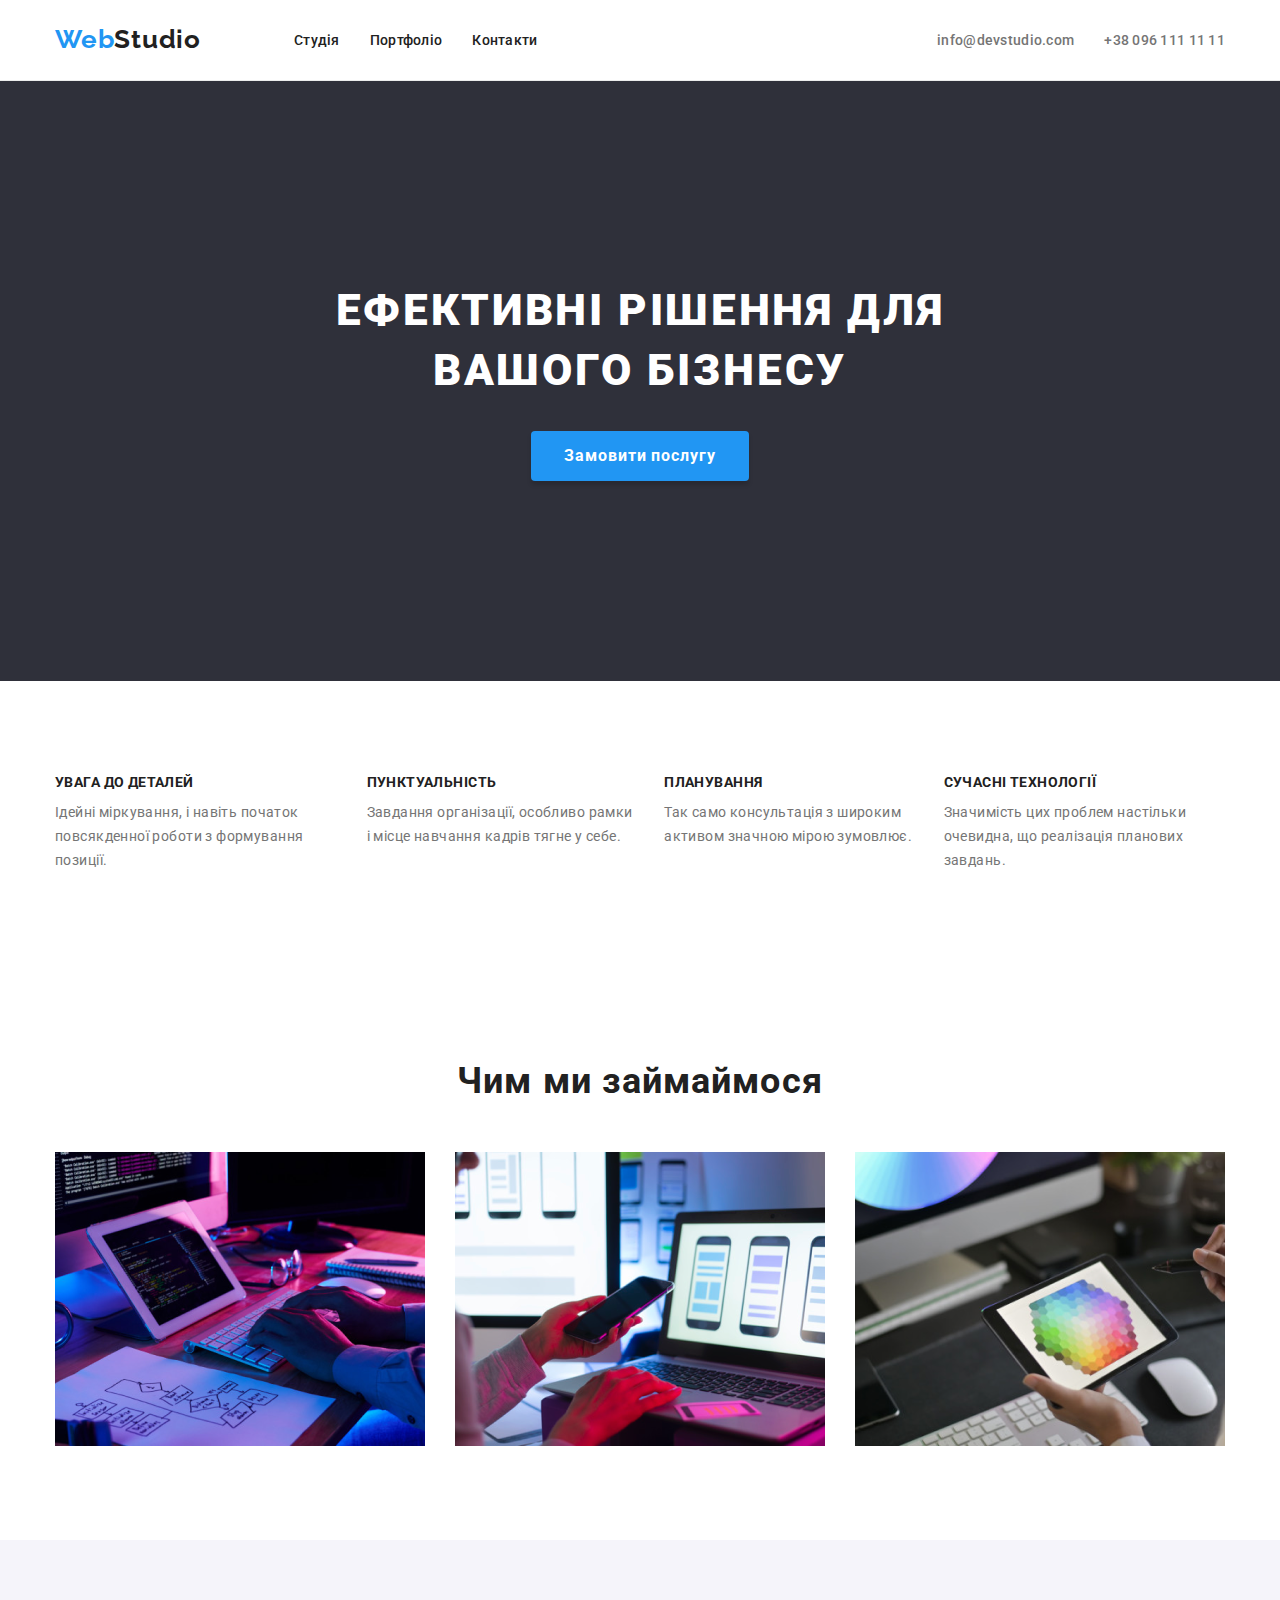
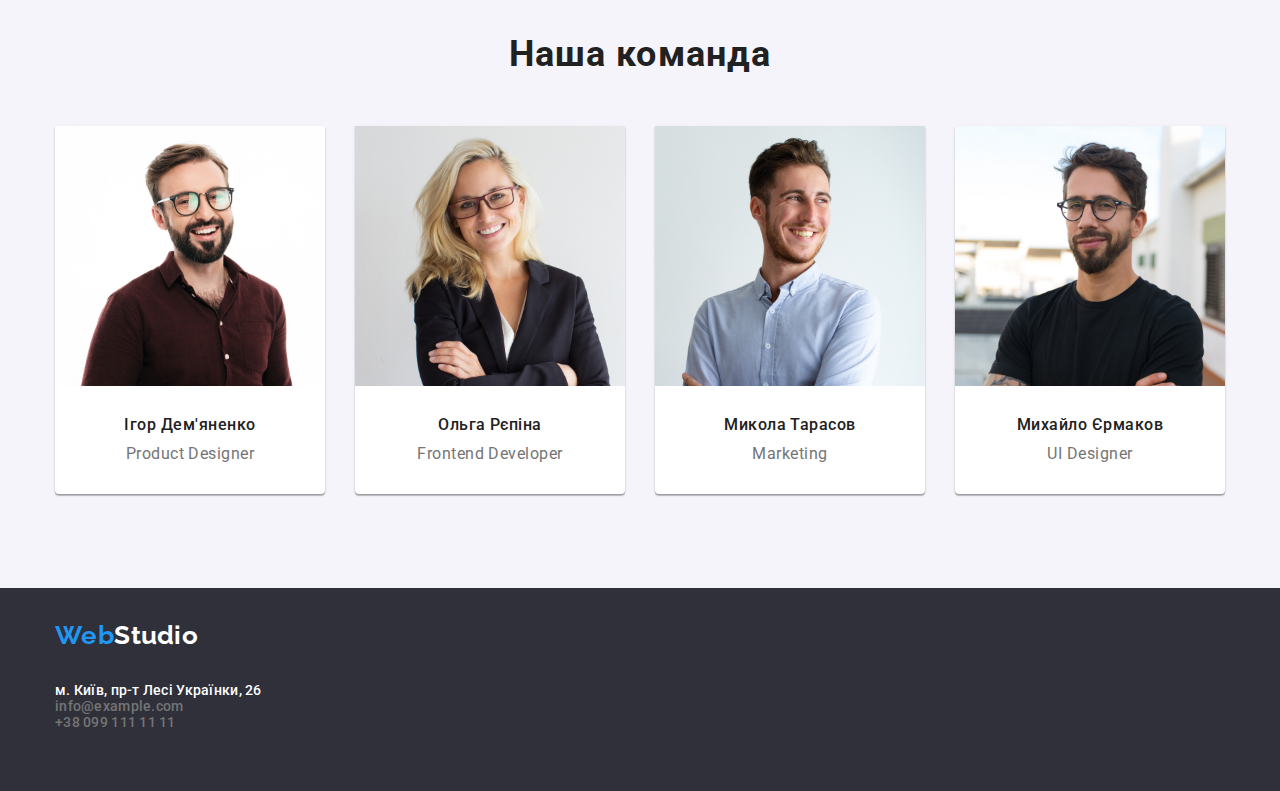
==== commit 8169e990: "update" ====
--- a/index.html
+++ b/index.html
@@ -23,27 +23,25 @@
                 <a class="logo link" href="./index.html"><span class="logo-web">Web</span><span
                         class="logo-studio">Studio</span></a>
                 <ul class="menu list">
-                    <li class="menu-item">
+                    <li>
                         <a class="menu-link link" href="./index.html">Студія</a>
                     </li>
-                    <li class="menu-item">
+                    <li>
                         <a class="menu-link link" href="./portfolio.html">Портфоліо</a>
                     </li>
-                    <li class="menu-item">
+                    <li>
                         <a class="menu-link link" href="#">Контакти</a>
                     </li>
                 </ul>
             </nav>
-            <div>
                 <ul class="menu list">
-                    <li class="menu-item">
+                    <li>
                         <a class="contact-mail menu-link link" href="mailto:info@devstudio.com">info@devstudio.com</a>
                     </li>
-                    <li class="menu-item">
+                    <li>
                         <a class="contact-number menu-link link" href="tel+380961111111">+38 096 111 11 11</a>
                     </li>
                 </ul>
-            </div>
         </div>
     </header>
     <!--main-->
@@ -51,28 +49,28 @@
         <!--Замовити послугу-->
         <section class="hero">
             <h1 class="hero-title">
-                Ефективні рішення для<br> вашого бізнесу
+                Ефективні рішення для вашого бізнесу
             </h1>
             <button class="modal-open-btn" type="button">Замовити послугу</button>
         </section>
         <!--Особливості-->
-        <section class="section features">
+        <section class="section container">
                 <ul class="menu list">
-                    <li class="menu-item">
+                    <li>
                         <h2 class="section-title">УВАГА ДО ДЕТАЛЕЙ</h2>
                         <p class="paragraph">Ідейні міркування, і навіть початок повсякденної роботи з формування
                             позиції.</p>
                     </li>
-                    <li class="menu-item">
+                    <li>
                         <h2 class="section-title">ПУНКТУАЛЬНІСТЬ</h2>
                         <p class="paragraph">Завдання організації, особливо рамки і місце навчання кадрів тягне у себе.
                         </p>
                     </li>
-                    <li class="menu-item">
+                    <li>
                         <h2 class="section-title">ПЛАНУВАННЯ</h2>
                         <p class="paragraph">Так само консультація з широким активом значною мірою зумовлює.</p>
                     </li>
-                    <li class="menu-item">
+                    <li>
                         <h2 class="section-title">СУЧАСНІ ТЕХНОЛОГІЇ</h2>
                         <p class="paragraph">Значимість цих проблем настільки очевидна, що реалізація планових завдань.
                         </p>
@@ -81,36 +79,36 @@
         </section>
         <!--Чим ми займаймося-->
         <section class="section">
-            <div class="container main-container">
+            <div class="container">
                 <h3 class="section-title-item">Чим ми займаймося</h3>
                 <ul class="menu list image-list">
-                    <li class="menu-item"><img src="./images/box_1.png" alt="photo1" width="370"></li>
-                    <li class="menu-item"><img src="./images/box_2.png" alt="photo2" width="370"></li>
-                    <li class="menu-item"><img src="./images/box_3.png" alt="photo3" width="370"></li>
+                    <li><img src="./images/box_1.png" alt="photo1" width="370"></li>
+                    <li><img src="./images/box_2.png" alt="photo2" width="370"></li>
+                    <li><img src="./images/box_3.png" alt="photo3" width="370"></li>
                 </ul>
             </div>
         </section>
         <!--Наша команда-->
         <section class="section employees">
-            <div class="container main-container ">
+            <div class="container">
                 <h3 class="section-title-item">Наша команда</h3>
                 <ul class="menu list workers-list">
-                    <li class="menu-item">
+                    <li>
                             <img src="./images/img.jpg" alt="Ігор Дем'яненко" width="270">
                             <h4 class="main-title">Ігор Дем'яненко</h4>
                             <p class="paragraph-title">Product Designer</p>
                     </li>
-                    <li class="menu-item">
+                    <li>
                             <img src="./images/img-2.jpg" alt="Ольга Рєпіна" width="270">
                             <h4 class="main-title">Ольга Рєпіна</h4>
                             <p class="paragraph-title">Frontend Developer</p>
                     </li>
-                    <li class="menu-item">
+                    <li >
                             <img src="./images/img-3.jpg" alt="Микола Тарасов" width="270">
                             <h4 class="main-title">Микола Тарасов</h4>
                             <p class="paragraph-title">Marketing</p>
                     </li>
-                    <li class="menu-item">
+                    <li>
                             <img src="./images/img-4.jpg" alt="Михайло Єрмаков" width="270">
                             <h4 class="main-title">Михайло Єрмаков</h4>
                             <p class="paragraph-title">UI Designer</p>
@@ -122,20 +120,17 @@
     <!--footer-->
     <footer class="page-footer">
         <div class="container page-footer-container">
-            <div class="footer-nav">
-                <a class="link" href="./index.html"><span class="logo-web">Web</span><span
+                <a class="link" href="./index.html"><span class="logo-web-footer">Web</span><span
                         class="logo-studio-footer">Studio</span></a>
-                </div>
             <!--адресса-->
             <address>
                     <ul class="contact-panel">
-                        <li class="contact-list"><a class="contact-nav menu-link hyperlink-address"
+                        <li><a class="contact-nav"
                                 href="https://www.google.com/maps/dir//Lesi+Ukrainky+Blvd,+26,+Kyiv,+Ukraine,+02000/@50.4265947,30.5380962,19.89z/data=!4m9!4m8!1m0!1m5!1m1!1s0x40d4cf0e033ecbe9:0x57a4dffefec77da0!2m2!1d30.5383858!2d50.4265807!3e0">м.
                                 Київ, пр-т Лесі Українки, 26</a></li>
-                        <li class="contact-list"><a class="contact-mail  menu-link hyperlink"
-                                href="mailto:info@example.com">info@example.com</a>
+                        <li><a class="contact-mail" href="mailto:info@example.com">info@example.com</a>
                         </li>
-                        <li class="contact-list"><a class="contact-number menu-link hyperlink" href="tel:+380991111111">+38 099
+                        <li><a class="contact-number" href="tel:+380991111111">+38 099
                                 111 11 11</a></li>
                     </ul>
             </address>
--- a/styles/styles.css
+++ b/styles/styles.css
@@ -30,7 +30,6 @@
 display: block;
 max-width: 100%;
 height: auto;
-padding-bottom: 0;
 }
 
 /* кнопка замовити послугу */
@@ -45,7 +44,6 @@
 }
 
 body {
-width: 1200px;
 font-family: 'Roboto', sans-serif;
 font-style: normal;
 letter-spacing: 0.03em;
@@ -66,16 +64,10 @@
 }
 
 .list {
-font-style: normal;
 padding: 0;
 margin: 0;
-list-style: none;
-font-weight: 500;
-font-size: 14px;
-line-height: 1.14;
-letter-spacing: 0.02em;
-color: #212121;
-}
+}
+
 
 .logo {
 margin-right: 93px;
@@ -90,7 +82,7 @@
 font-size: 26px;
 line-height: 1.19;
 letter-spacing: 0.03em;
-color: #2196F3;
+color: var(--accent-color--);
 }
 
 .logo-studio {
@@ -99,7 +91,7 @@
 font-size: 26px;
 line-height: 1.19;
 letter-spacing: 0.03em;
-color: #212121;
+color: var(--text-color-theme-light);
 }
 
 
@@ -129,7 +121,6 @@
 .menu {
 display: flex;
 column-gap: 30px;
-
 }
 
 .menu list {
@@ -149,6 +140,8 @@
 
 .contact-mail {
 font-style: normal;
+text-decoration: none;
+list-style: none;
 font-weight: 500;
 font-size: 14px;
 line-height: 1.14;
@@ -160,6 +153,8 @@
 
 .contact-number {
 font-style: normal;
+text-decoration: none;
+list-style: none;
 font-weight: 500;
 font-size: 14px;
 line-height: 1.14;
@@ -191,7 +186,7 @@
 }
 
 .hero-title {
-max-width: 100%;
+width: 696px;
 margin-bottom: 30px;
 font-weight: 900;
 font-size: 44px;
@@ -200,6 +195,8 @@
 letter-spacing: 0.06em;
 text-transform: uppercase;
 color: #ffffff;
+margin-left: auto;
+margin-right: auto;
 }
 
 .modal-open-btn {
@@ -211,12 +208,16 @@
 justify-content: center;
 margin-left: auto;
 margin-right: auto;
+padding-top: 10px;
+padding-bottom: 10px;
+padding-left: 32px;
+padding-right: 32px;
 letter-spacing: 0.06em;
-border-radius: 4px;
 background-color: #2196F3;
 color: #ffffff;
 box-shadow: 0px 4px 4px rgba(0, 0, 0, 0.15);
 border-radius: 4px;
+border: 1px solid transparent;
 }
 
 .modal-open-btn:hover,
@@ -230,23 +231,19 @@
 .section {
 background-color: #ffffff;
 padding-top: 94px;
+padding-bottom: 94px;
 }
 
 
 .container {
-max-width: 100%;
+max-width: 1200px;
 padding-left: 15px;
 padding-right: 15px;
+margin: 0 auto;
 }
 
 /* заголовки до списку особливостей */
 
-.features {
-column-gap: 30px;
-flex-basis: calc((100% - 90px)/4);
-}
-
-
 .section-title {
 font-style: normal;
 font-weight: 700;
@@ -258,15 +255,6 @@
 margin-bottom: 10px;
 }
 
-.main-container {
-column-gap: 30px;
-margin-left: auto;
-margin-right: auto;
-padding-left: 200px;
-padding-right: 200px;
-padding-bottom: 10px;
-flex-basis: calc((100% - 60px)/2);
-}
 
 .employees {
 background-color: #F5F4FA;
@@ -288,17 +276,11 @@
 }
 
 .image-list {
-justify-content: space-between;
 column-gap: 30px;
-margin-left: auto;
-margin-right: auto;
-margin-bottom: 94px;
-}
+}
+
 
 .workers-list li{
-margin-left: auto;
-margin-right: auto;
-margin-bottom: 94px;
 flex-basis: calc((100% - 90px)/4);
 background-color: #ffffff;
 box-shadow: 0px 1px 3px rgba(0, 0, 0, 0.12),
@@ -308,6 +290,8 @@
 }
 
 
+
+
 .paragraph {
 font-style: normal;
 font-weight: 400;
@@ -325,15 +309,6 @@
 letter-spacing: 0.03em;
 text-transform: uppercase;
 color: #212121;
-}
-
-.menu-item {
-display: block;
-justify-content: center;
-gap: 30px;
-list-style: none;
-max-width: 100%;
-margin-bottom: auto;
 }
 
 
@@ -360,54 +335,6 @@
 padding-bottom: 30px;
 }
 
-/*footer*/
-/*розмір для адресси студії*/
-
-.hyperlink {
-text-decoration: none;
-list-style: none;
-font-weight: 500;
-font-size: 14px;
-line-height: 1.14;
-letter-spacing: 0.02em;
-color: #757575;
-padding-top: 0;
-padding-bottom: 0;
-}
-
-.hyperlink-address {
-text-decoration: none;
-list-style: none;
-font-weight: 500;
-font-size: 14px;
-line-height: 1.14;
-letter-spacing: 0.02em;
-color: #ffffff;
-padding-top: 32px;
-padding-bottom: 32px;
-}
-
-.contact-panel:not(last-child) {
-font-style: normal;
-font-weight: 400;
-font-size: 14px;
-line-height: 1.14;
-letter-spacing: 0.03em;
-align-items: center;
-}
-
-.contact-list {
-text-decoration: none;
-list-style: none;
-font-weight: 500;
-font-size: 14px;
-line-height: 1.14;
-letter-spacing: 0.02em;
-margin-top: 9px;
-margin-bottom: 9px;
-padding-top: 0;
-padding-bottom: 0;
-}
 
 /*кнопки на странице портфоліо */
 /*filters*/
@@ -420,19 +347,20 @@
 letter-spacing: 0.02em;
 color: #212121;
 background-color: #F5F4FA;
-box-shadow: 0px 2px 2px rgba(0, 0, 0, 0.12),
-0px 1px 2px rgba(0, 0, 0, 0.08),
-0px 3px 1px rgba(0, 0, 0, 0.1);
 border-radius: 4px;
-}
-
-.headup_hover:hover,
+border: 1px solid transparent;
+}
+
+.headup_hover:active,
 .headup_hover:focus {
 cursor: pointer;
 background-color: #2196F3;
 color: #ffffff;
-}
-
+box-shadow: 0px 3px 1px rgba(0, 0, 0, 0.1),
+0px 1px 2px rgba(0, 0, 0, 0.08),
+0px 2px 2px rgba(0, 0, 0, 0.12);
+border-radius: 4px;
+}
 
 
 .section-portfolio {
@@ -441,6 +369,8 @@
 align-items: center;
 margin-left: auto;
 margin-right: auto;
+padding-top: 89px;
+padding-bottom: 94px;
 }
 
 .background {
@@ -448,20 +378,11 @@
 background-color: #ffffff;
 }
 
-.section-filters {
-width: 100%;
-display: block;
-column-gap: 30px;
-flex-basis: calc((100% - 60px)/3);
-}
 
 .projects {
 display: flex;
-justify-content: space-evenly;
 flex-wrap: wrap;
 gap: 30px;
-padding-bottom: 94px;
-flex-basis: calc((100% - 60px)/3);
 }
 
 
@@ -496,15 +417,6 @@
 padding-right: 20px;
 }
 
-/* тінь та радіус для карток з проектами 
-box-shadow: 0px 4px 4px rgba(0, 0, 0, 0.25);
-border-radius: 4px;
-*/
-
-
-.menu-item-card {
-
-}
 
 
 .section-title-portfolio {
@@ -525,19 +437,26 @@
 }
 
 .page-footer {
+width: 100%;
 background-color: #2F303A;
 padding-top: 0;
 padding-bottom: 0;
 }
 
 .page-footer-container {
-display: flex;
-flex-wrap: wrap;
-}
-
-.footer-nav {
-width: 1200px;
-align-items: center;
+max-width: 1200px;
+display: flex;
+flex-direction: column;
+}
+
+
+.logo-web-footer {
+font-family: 'Raleway';
+font-weight: 700;
+font-size: 26px;
+line-height: 1.19;
+letter-spacing: 0.03em;
+color: #2196F3;
 margin-top: 60px;
 margin-bottom: 20px;
 }
@@ -549,6 +468,30 @@
 font-size: 26px;
 line-height: 1.19;
 color: #ffffff;
+margin-top: 60px;
 margin-bottom: 20px;
 }
 
+/*footer*/
+/*розмір для адресси студії*/
+
+
+.contact-nav {
+text-decoration: none;
+list-style: none;
+font-weight: 500;
+font-size: 14px;
+line-height: 1.14;
+letter-spacing: 0.02em;
+color: #ffffff;
+}
+
+.contact-panel:not(last-child) {
+font-style: normal;
+font-weight: 400;
+font-size: 14px;
+line-height: 1.14;
+letter-spacing: 0.03em;
+align-items: center;
+padding-bottom: 60px;
+}
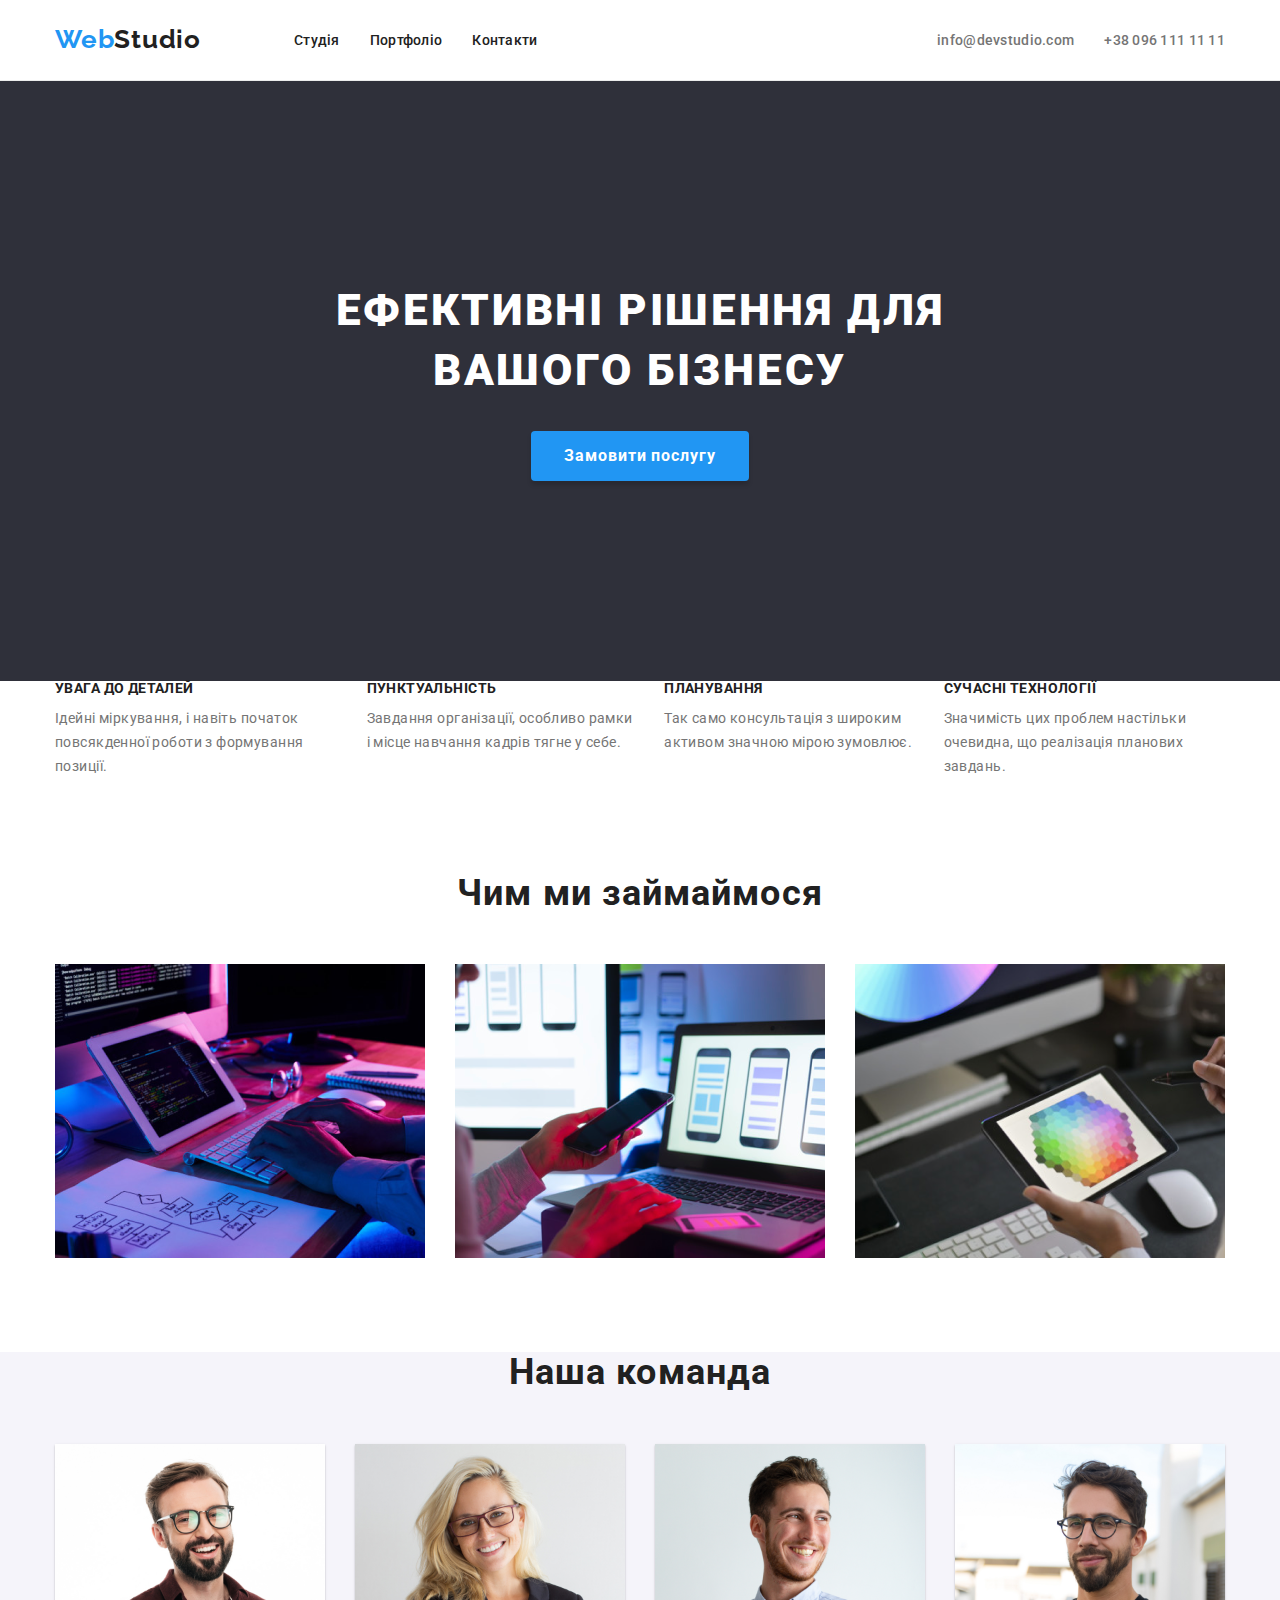
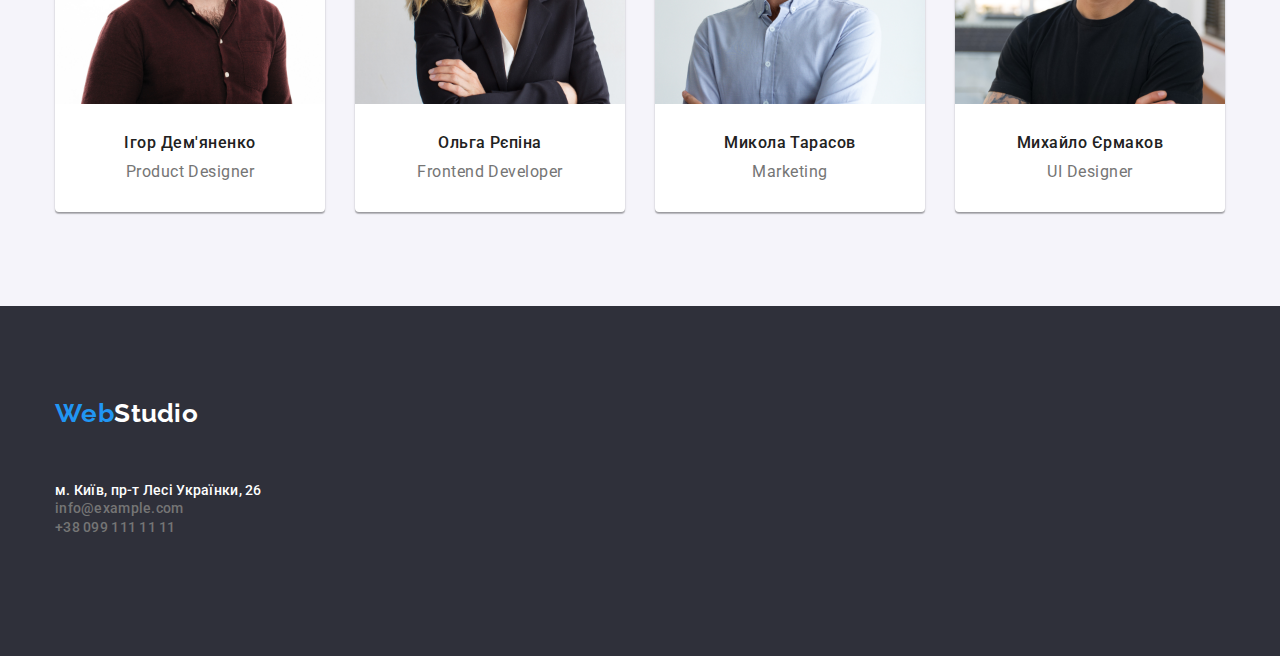
==== commit 882fe000: "updated hw-3" ====
--- a/index.html
+++ b/index.html
@@ -120,19 +120,19 @@
     <!--footer-->
     <footer class="page-footer">
         <div class="container page-footer-container">
-                <a class="link" href="./index.html"><span class="logo-web-footer">Web</span><span
-                        class="logo-studio-footer">Studio</span></a>
+                <a class="link" href="./index.html"><span class="logo-web-footer webstudio">Web</span><span
+                        class="logo-studio-footer webstudio">Studio</span></a>
             <!--адресса-->
             <address>
-                    <ul class="contact-panel">
-                        <li><a class="contact-nav"
-                                href="https://www.google.com/maps/dir//Lesi+Ukrainky+Blvd,+26,+Kyiv,+Ukraine,+02000/@50.4265947,30.5380962,19.89z/data=!4m9!4m8!1m0!1m5!1m1!1s0x40d4cf0e033ecbe9:0x57a4dffefec77da0!2m2!1d30.5383858!2d50.4265807!3e0">м.
-                                Київ, пр-т Лесі Українки, 26</a></li>
-                        <li><a class="contact-mail" href="mailto:info@example.com">info@example.com</a>
-                        </li>
-                        <li><a class="contact-number" href="tel:+380991111111">+38 099
-                                111 11 11</a></li>
-                    </ul>
+                <ul class="contact-panel">
+                    <li><a class="contact-nav"
+                            href="https://www.google.com/maps/dir//Lesi+Ukrainky+Blvd,+26,+Kyiv,+Ukraine,+02000/@50.4265947,30.5380962,19.89z/data=!4m9!4m8!1m0!1m5!1m1!1s0x40d4cf0e033ecbe9:0x57a4dffefec77da0!2m2!1d30.5383858!2d50.4265807!3e0">м.
+                            Київ, пр-т Лесі Українки, 26</a></li>
+                    <li><a class="contact-mail-footer" href="mailto:info@example.com">info@example.com</a>
+                    </li>
+                    <li><a class="contact-number-footer" href="tel:+380991111111">+38 099
+                            111 11 11</a></li>
+                </ul>
             </address>
         </div>
     </footer>
--- a/styles/styles.css
+++ b/styles/styles.css
@@ -105,12 +105,9 @@
 }
 
 .page-header-container {
-max-width: 1200px;
 display: flex;
 align-items: center;
 justify-content: space-between;
-margin-top: 32px;
-margin-bottom: 32px;
 }
 
 .header-nav {
@@ -230,7 +227,6 @@
 /* наші особливості */
 .section {
 background-color: #ffffff;
-padding-top: 94px;
 padding-bottom: 94px;
 }
 
@@ -290,8 +286,6 @@
 }
 
 
-
-
 .paragraph {
 font-style: normal;
 font-weight: 400;
@@ -349,9 +343,10 @@
 background-color: #F5F4FA;
 border-radius: 4px;
 border: 1px solid transparent;
-}
-
-.headup_hover:active,
+padding: 6px 25px;
+}
+
+.headup_hover:hover,
 .headup_hover:focus {
 cursor: pointer;
 background-color: #2196F3;
@@ -439,16 +434,21 @@
 .page-footer {
 width: 100%;
 background-color: #2F303A;
+padding-top: 60px;
+padding-bottom: 60px;
+}
+
+.page-footer-container {
+max-width: 1200px;
+display: flex;
+flex-direction: column;
+}
+
+.webstudio {
 padding-top: 0;
 padding-bottom: 0;
-}
-
-.page-footer-container {
-max-width: 1200px;
-display: flex;
-flex-direction: column;
-}
-
+margin-bottom: 20px;
+}
 
 .logo-web-footer {
 font-family: 'Raleway';
@@ -475,6 +475,17 @@
 /*footer*/
 /*розмір для адресси студії*/
 
+.contact-panel {
+font-style: normal;
+margin-top: 20px;
+margin-bottom: 60px;
+}
+
+
+.contact-panel li:last-child{
+margin-bottom: 0;
+}
+
 
 .contact-nav {
 text-decoration: none;
@@ -484,14 +495,41 @@
 line-height: 1.14;
 letter-spacing: 0.02em;
 color: #ffffff;
-}
-
-.contact-panel:not(last-child) {
-font-style: normal;
-font-weight: 400;
-font-size: 14px;
-line-height: 1.14;
-letter-spacing: 0.03em;
-align-items: center;
-padding-bottom: 60px;
-}
+margin-bottom: 9px;
+}
+
+.contact-mail-footer {
+text-decoration: none;
+list-style: none;
+font-weight: 500;
+font-size: 14px;
+line-height: 1.14;
+letter-spacing: 0.02em;
+color: #757575;
+margin-top: 9px;
+padding: 0;
+}
+
+
+.contact-number-footer {
+text-decoration: none;
+list-style: none;
+font-weight: 500;
+font-size: 14px;
+line-height: 1.14;
+letter-spacing: 0.02em;
+color: #757575;
+margin-top: 9px;
+padding: 0;
+}
+
+.contact-mail-footer:hover,
+.contact-mail-footer:focus {
+color: var(--accent-color--);
+}
+
+.contact-number-footer:hover,
+.contact-number-footer:focus {
+color: var(--accent-color--);
+}
+
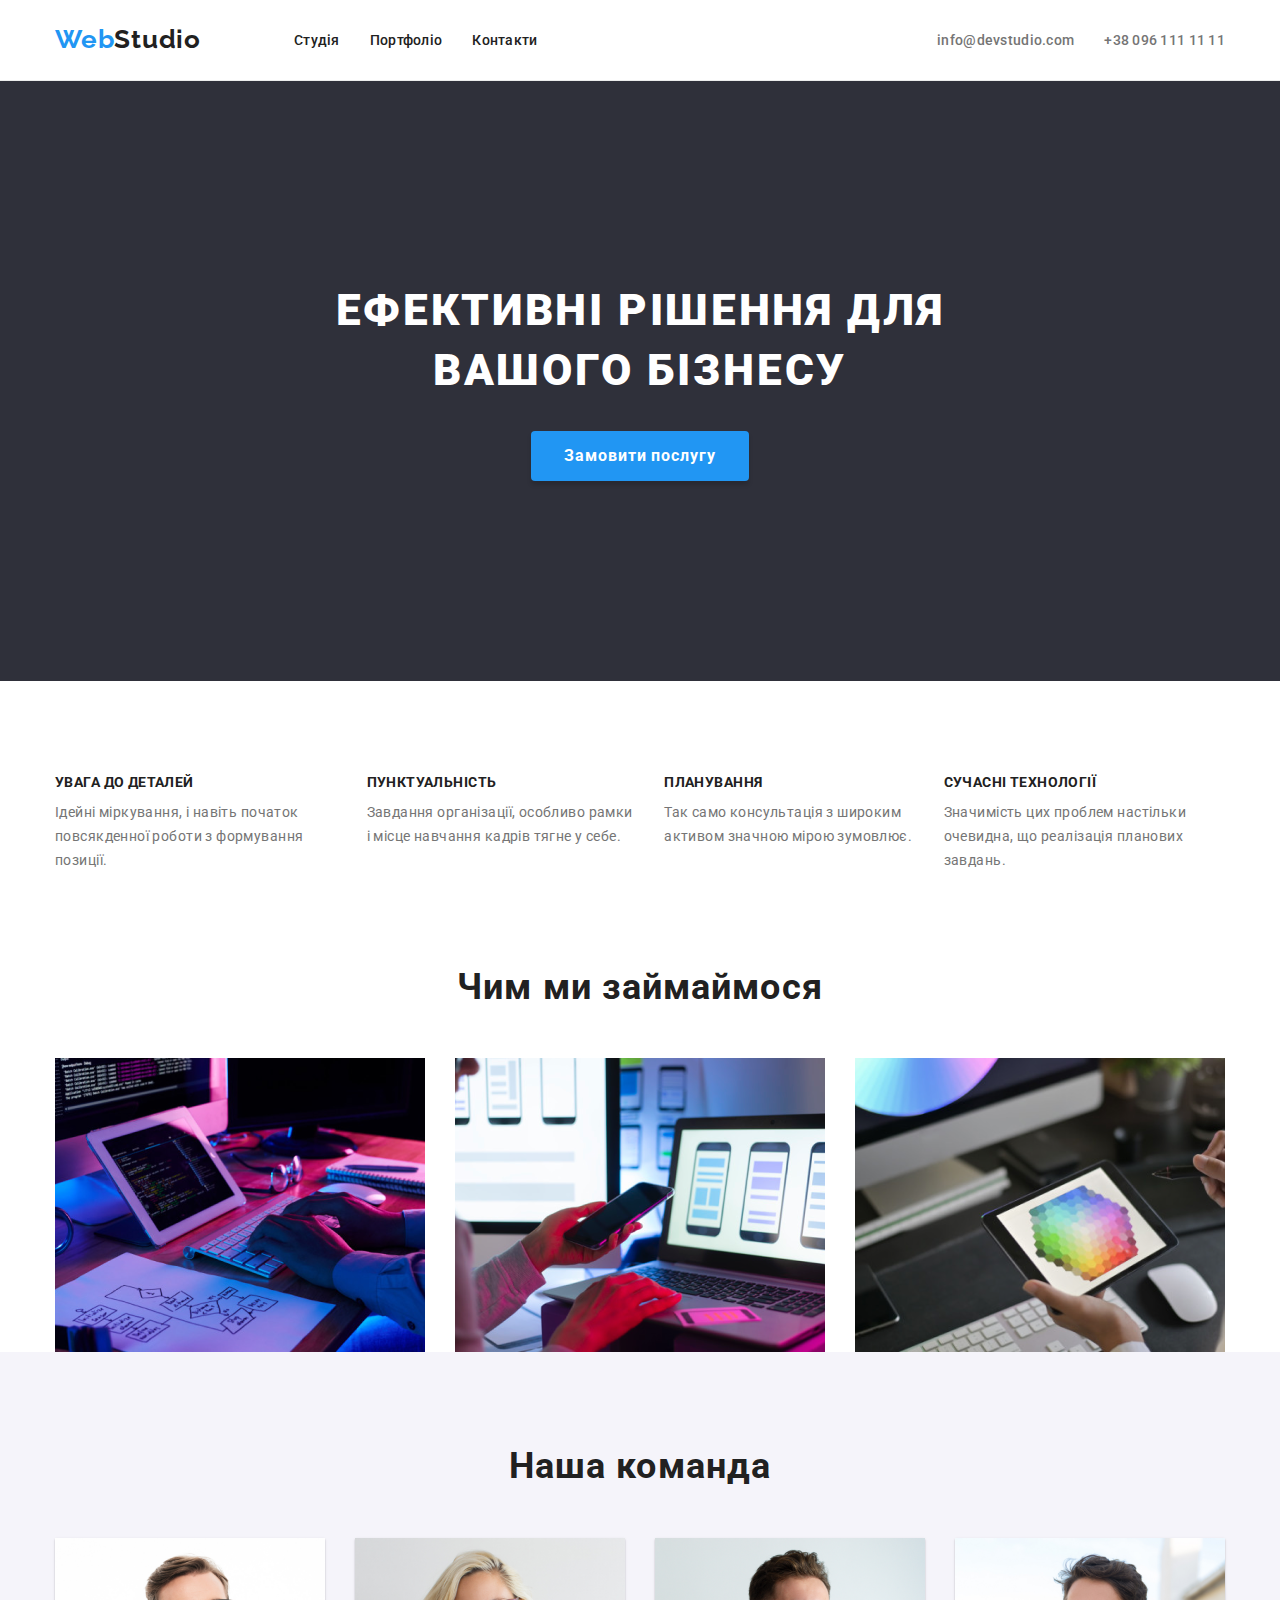
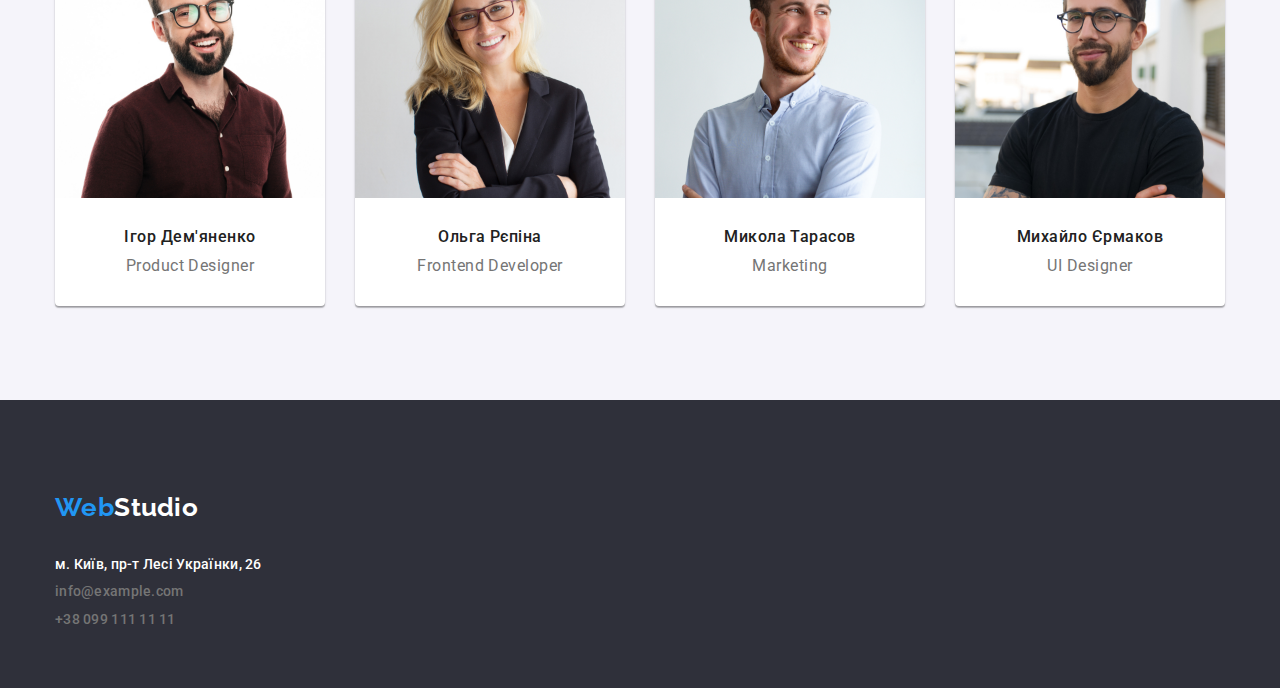
==== commit 1ef9e611: "hw3" ====
--- a/index.html
+++ b/index.html
@@ -48,37 +48,41 @@
     <main>
         <!--Замовити послугу-->
         <section class="hero">
-            <h1 class="hero-title">
-                Ефективні рішення для вашого бізнесу
-            </h1>
-            <button class="modal-open-btn" type="button">Замовити послугу</button>
+            <div class="conainer">
+        <h1 class="hero-title">
+            Ефективні рішення для вашого бізнесу
+        </h1>
+        <button class="modal-open-btn" type="button">Замовити послугу</button>
+            </div>
         </section>
         <!--Особливості-->
-        <section class="section container">
-                <ul class="menu list">
-                    <li>
-                        <h2 class="section-title">УВАГА ДО ДЕТАЛЕЙ</h2>
-                        <p class="paragraph">Ідейні міркування, і навіть початок повсякденної роботи з формування
-                            позиції.</p>
-                    </li>
-                    <li>
-                        <h2 class="section-title">ПУНКТУАЛЬНІСТЬ</h2>
-                        <p class="paragraph">Завдання організації, особливо рамки і місце навчання кадрів тягне у себе.
-                        </p>
-                    </li>
-                    <li>
-                        <h2 class="section-title">ПЛАНУВАННЯ</h2>
-                        <p class="paragraph">Так само консультація з широким активом значною мірою зумовлює.</p>
-                    </li>
-                    <li>
-                        <h2 class="section-title">СУЧАСНІ ТЕХНОЛОГІЇ</h2>
-                        <p class="paragraph">Значимість цих проблем настільки очевидна, що реалізація планових завдань.
-                        </p>
-                    </li>
-                </ul>
+        <section class="section characteristics">
+            <div class="container">
+<ul class="menu list">
+    <li>
+        <h2 class="section-title">УВАГА ДО ДЕТАЛЕЙ</h2>
+        <p class="paragraph">Ідейні міркування, і навіть початок повсякденної роботи з формування
+            позиції.</p>
+    </li>
+    <li>
+        <h2 class="section-title">ПУНКТУАЛЬНІСТЬ</h2>
+        <p class="paragraph">Завдання організації, особливо рамки і місце навчання кадрів тягне у себе.
+        </p>
+    </li>
+    <li>
+        <h2 class="section-title">ПЛАНУВАННЯ</h2>
+        <p class="paragraph">Так само консультація з широким активом значною мірою зумовлює.</p>
+    </li>
+    <li>
+        <h2 class="section-title">СУЧАСНІ ТЕХНОЛОГІЇ</h2>
+        <p class="paragraph">Значимість цих проблем настільки очевидна, що реалізація планових завдань.
+        </p>
+    </li>
+</ul>
+            </div>
         </section>
         <!--Чим ми займаймося-->
-        <section class="section">
+        <section class="section pictures">
             <div class="container">
                 <h3 class="section-title-item">Чим ми займаймося</h3>
                 <ul class="menu list image-list">
--- a/styles/styles.css
+++ b/styles/styles.css
@@ -227,9 +227,17 @@
 /* наші особливості */
 .section {
 background-color: #ffffff;
+padding-top: 94px;
 padding-bottom: 94px;
 }
 
+.characteristics {
+padding-bottom: 0;
+}
+
+.pictures {
+padding-bottom: 0;
+}
 
 .container {
 max-width: 1200px;
@@ -445,8 +453,6 @@
 }
 
 .webstudio {
-padding-top: 0;
-padding-bottom: 0;
 margin-bottom: 20px;
 }
 
@@ -475,10 +481,9 @@
 /*footer*/
 /*розмір для адресси студії*/
 
-.contact-panel {
-font-style: normal;
-margin-top: 20px;
-margin-bottom: 60px;
+.contact-panel li{
+font-style: normal;
+margin-bottom: 9px;
 }
 
 
@@ -498,6 +503,10 @@
 margin-bottom: 9px;
 }
 
+.contact-nav:hover {
+color: var(--accent-color--);
+}
+
 .contact-mail-footer {
 text-decoration: none;
 list-style: none;
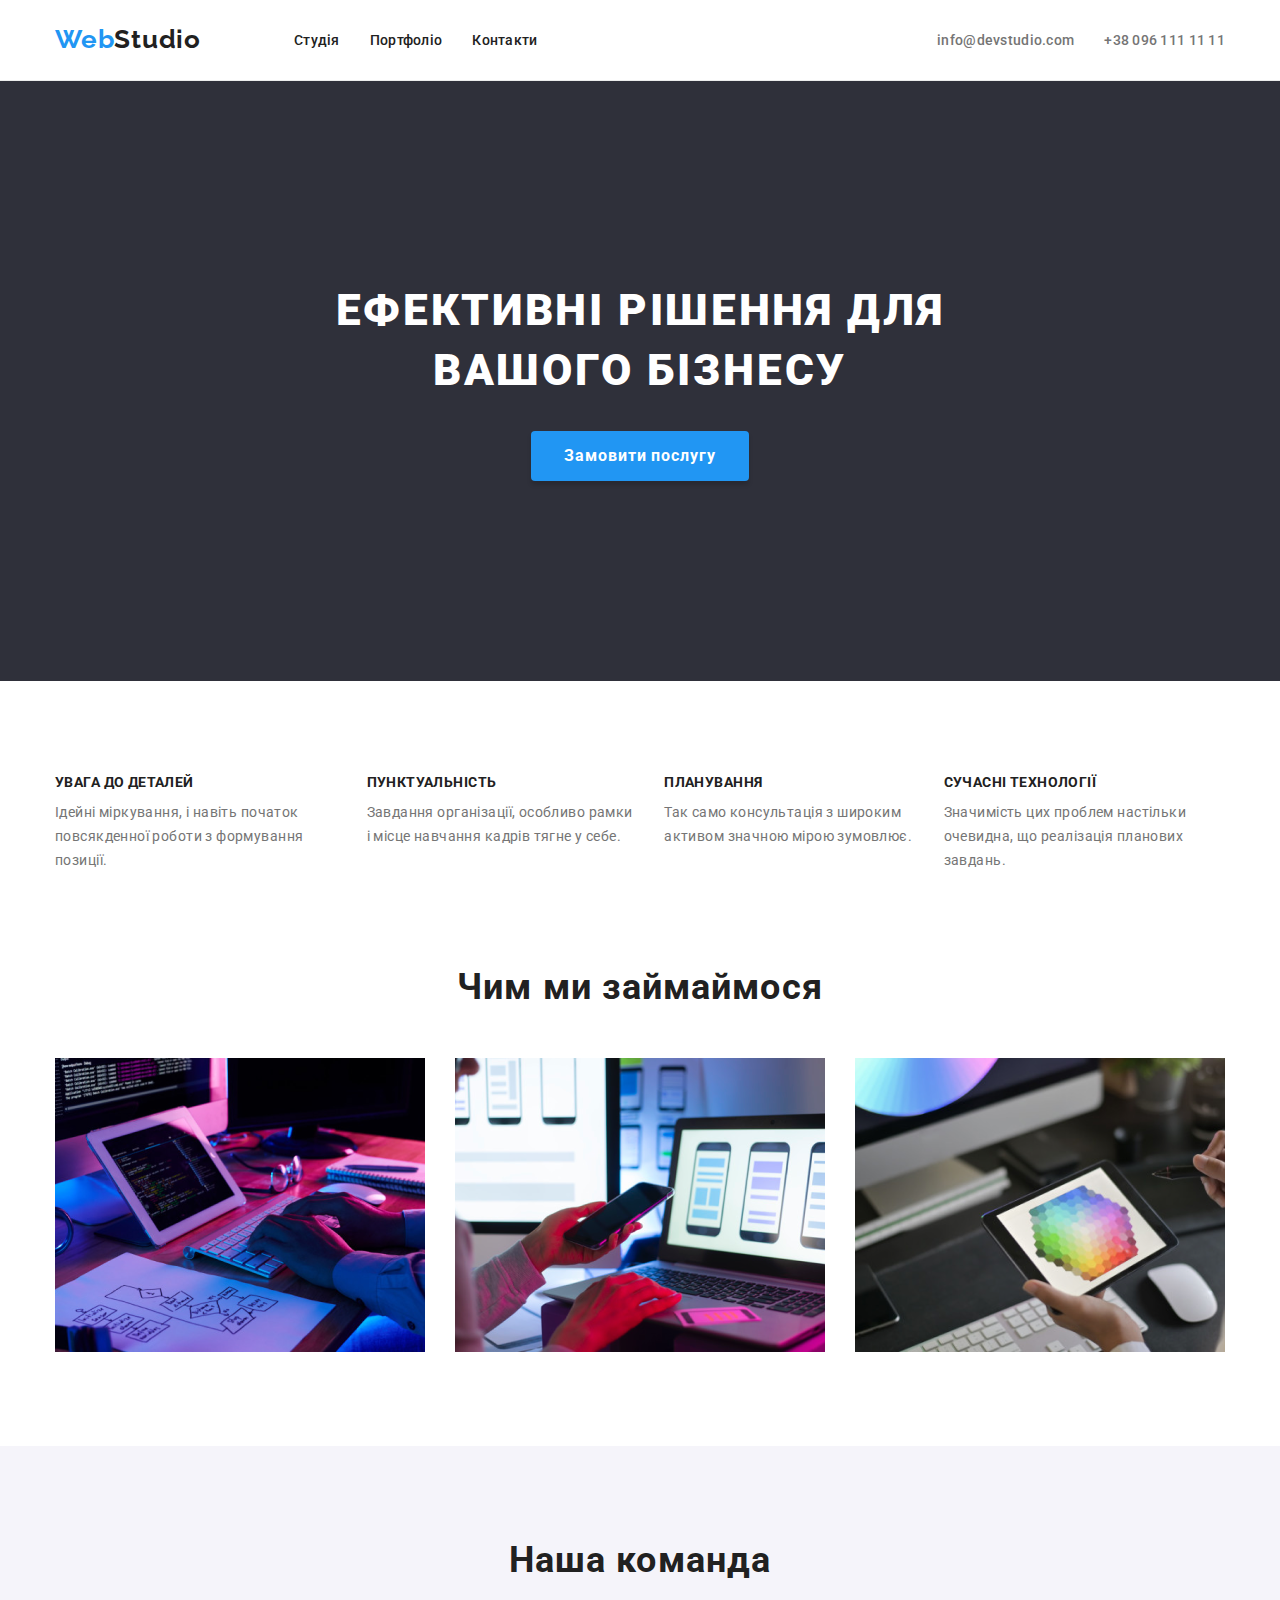
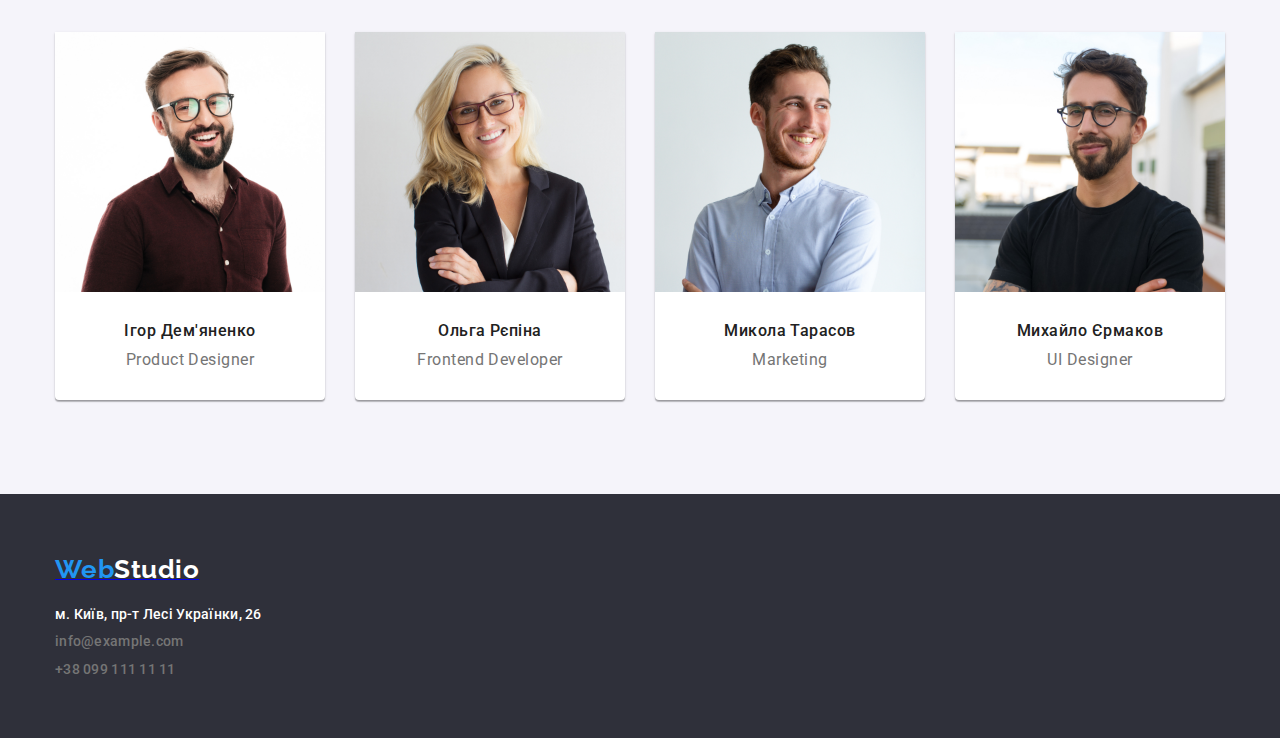
==== commit 7ad3c138: "update" ====
--- a/index.html
+++ b/index.html
@@ -48,7 +48,7 @@
     <main>
         <!--Замовити послугу-->
         <section class="hero">
-            <div class="conainer">
+            <div class="container">
         <h1 class="hero-title">
             Ефективні рішення для вашого бізнесу
         </h1>
@@ -124,7 +124,7 @@
     <!--footer-->
     <footer class="page-footer">
         <div class="container page-footer-container">
-                <a class="link" href="./index.html"><span class="logo-web-footer webstudio">Web</span><span
+                <a class="link-logo" href="./index.html"><span class="logo-web-footer webstudio">Web</span><span
                         class="logo-studio-footer webstudio">Studio</span></a>
             <!--адресса-->
             <address>
--- a/styles/styles.css
+++ b/styles/styles.css
@@ -236,7 +236,7 @@
 }
 
 .pictures {
-padding-bottom: 0;
+padding-bottom: 94px;
 }
 
 .container {
@@ -452,6 +452,12 @@
 flex-direction: column;
 }
 
+.link-logo {
+padding-top: 0;
+padding-bottom: 0;
+margin-bottom: 20px;
+}
+
 .webstudio {
 margin-bottom: 20px;
 }
@@ -463,7 +469,6 @@
 line-height: 1.19;
 letter-spacing: 0.03em;
 color: #2196F3;
-margin-top: 60px;
 margin-bottom: 20px;
 }
 
@@ -474,7 +479,6 @@
 font-size: 26px;
 line-height: 1.19;
 color: #ffffff;
-margin-top: 60px;
 margin-bottom: 20px;
 }
 
